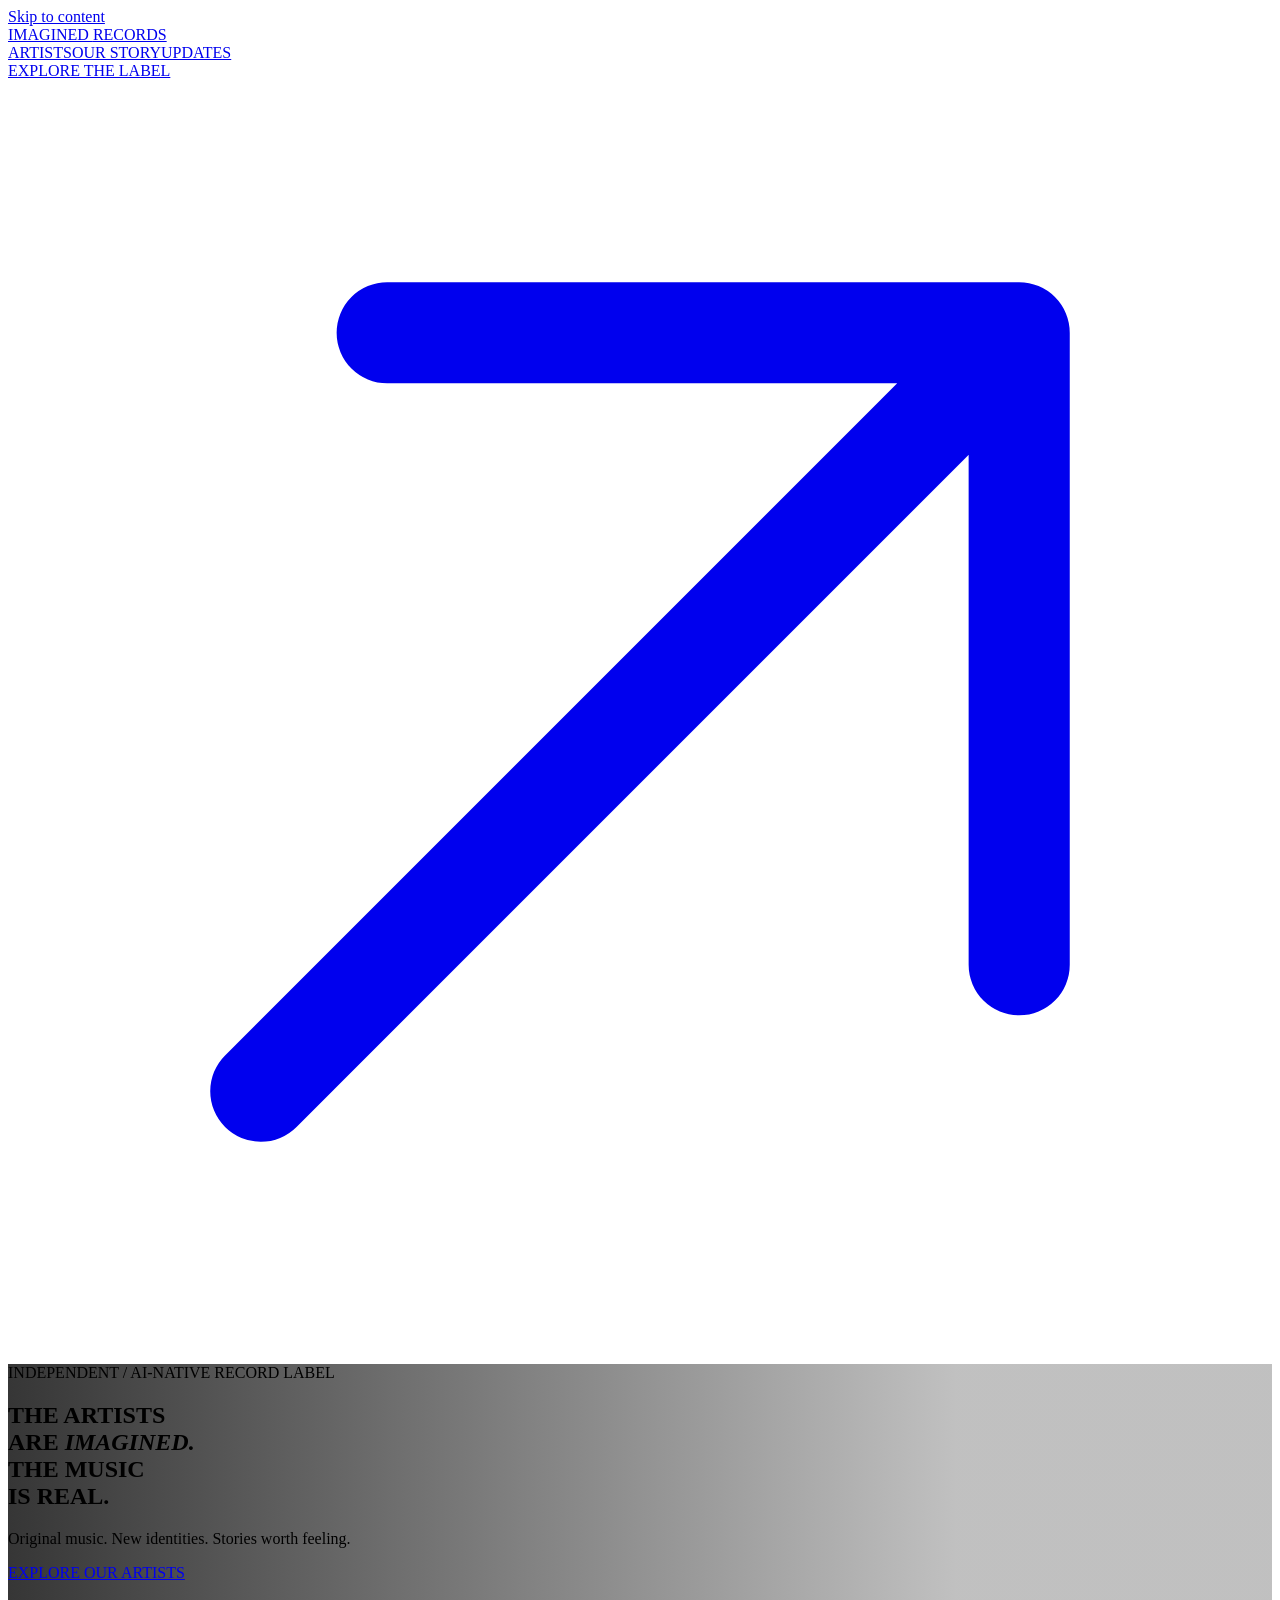
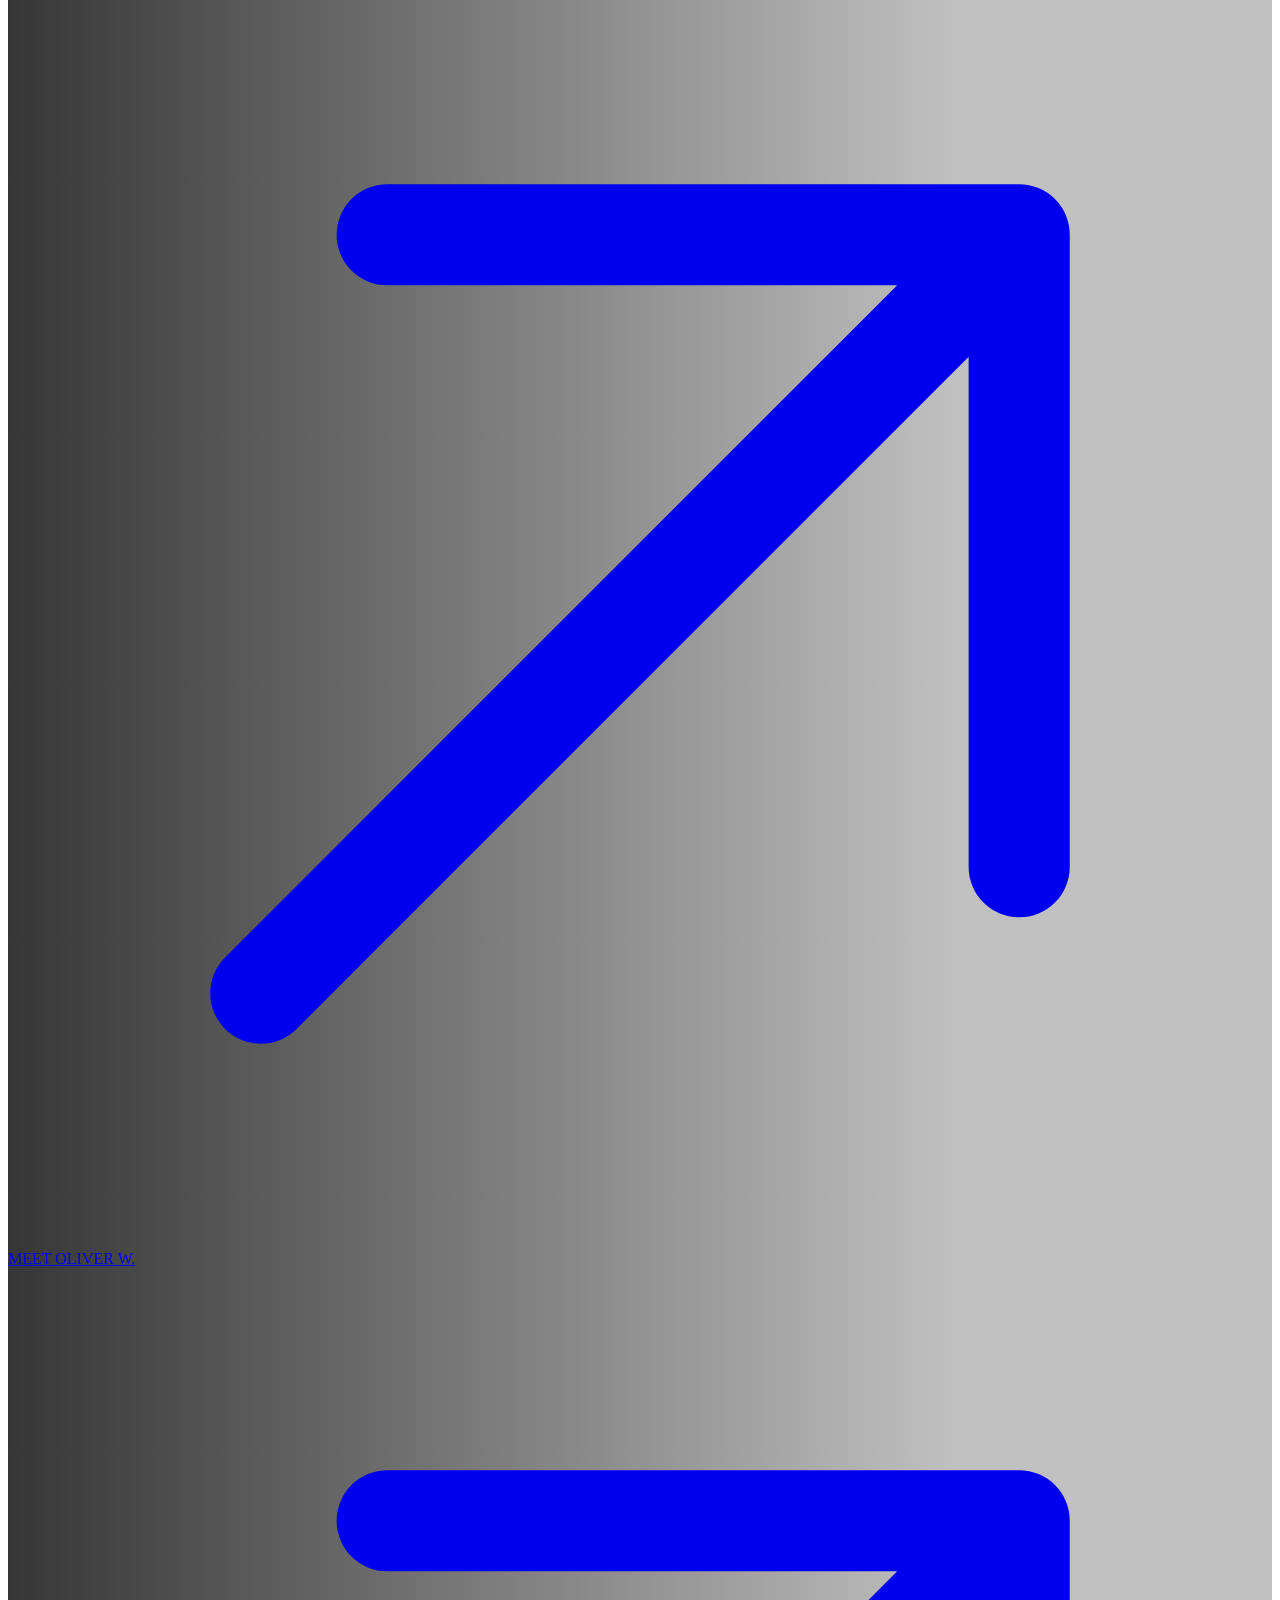
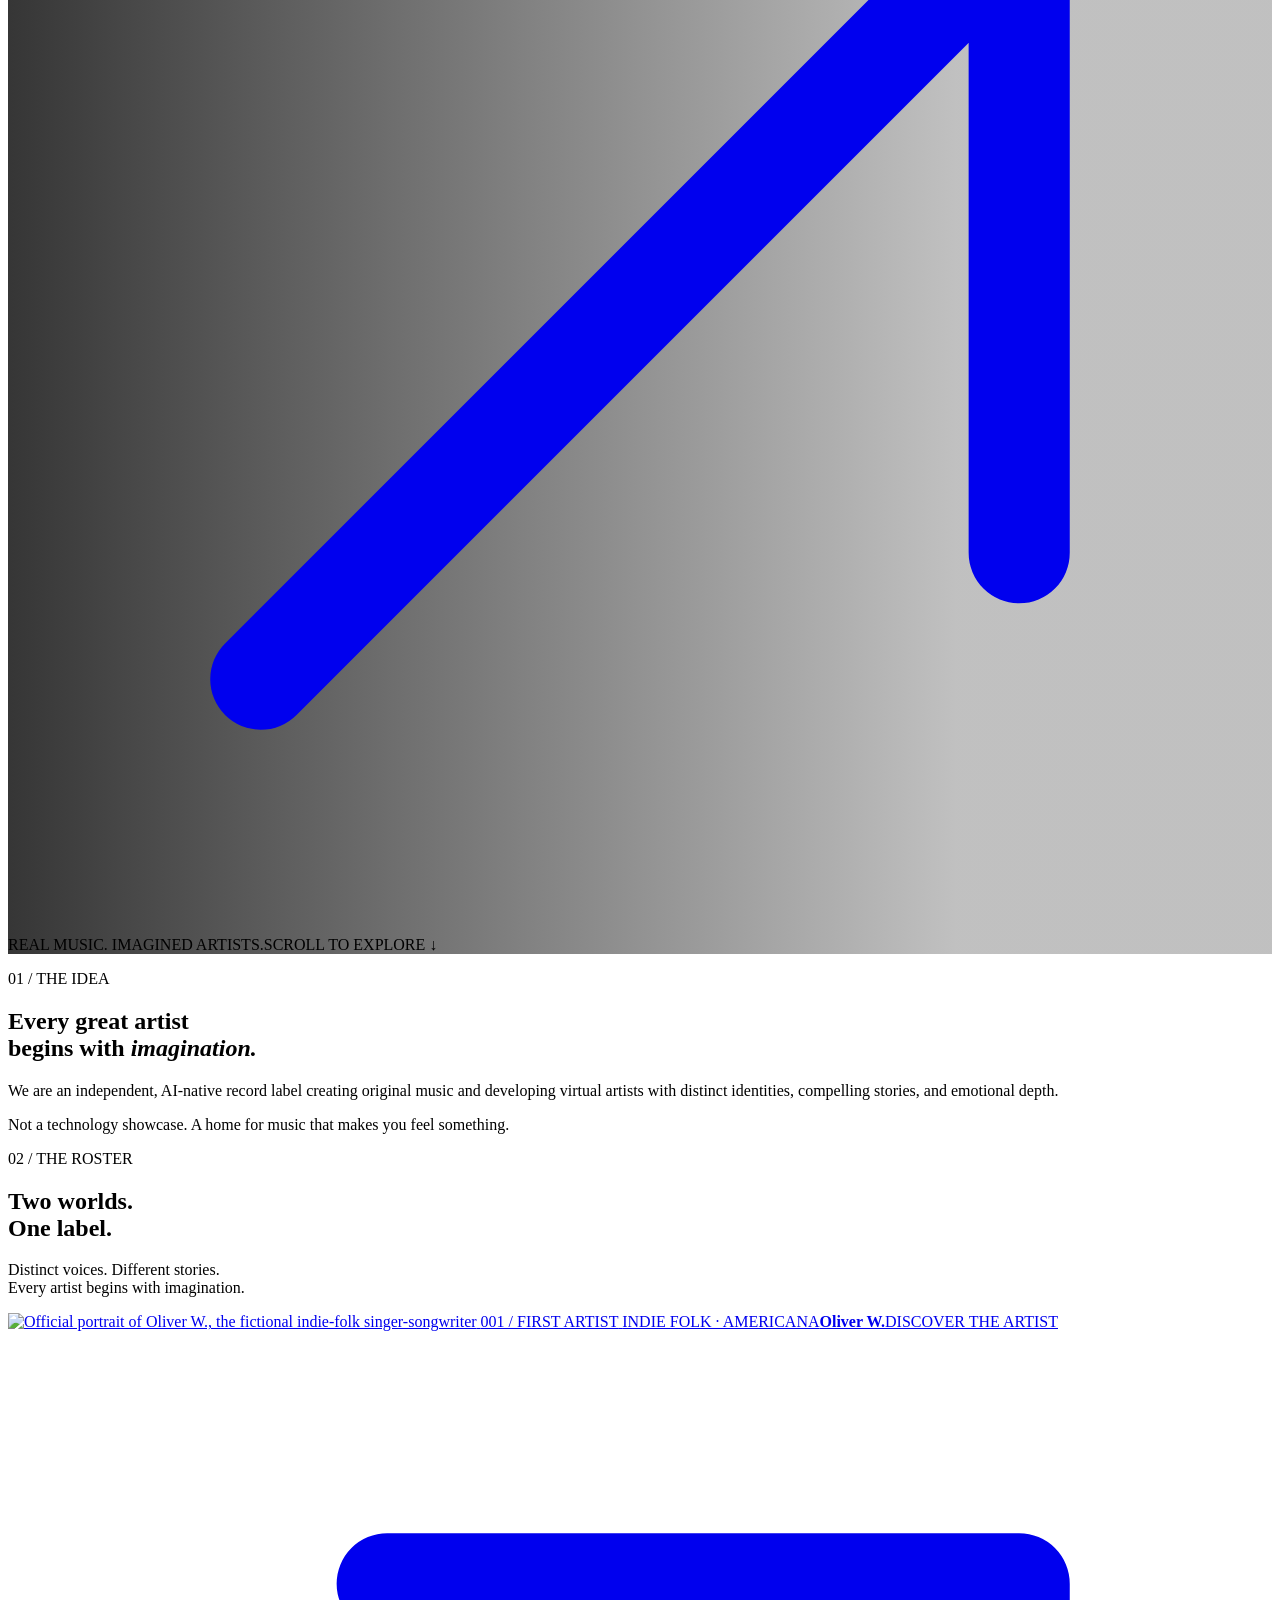
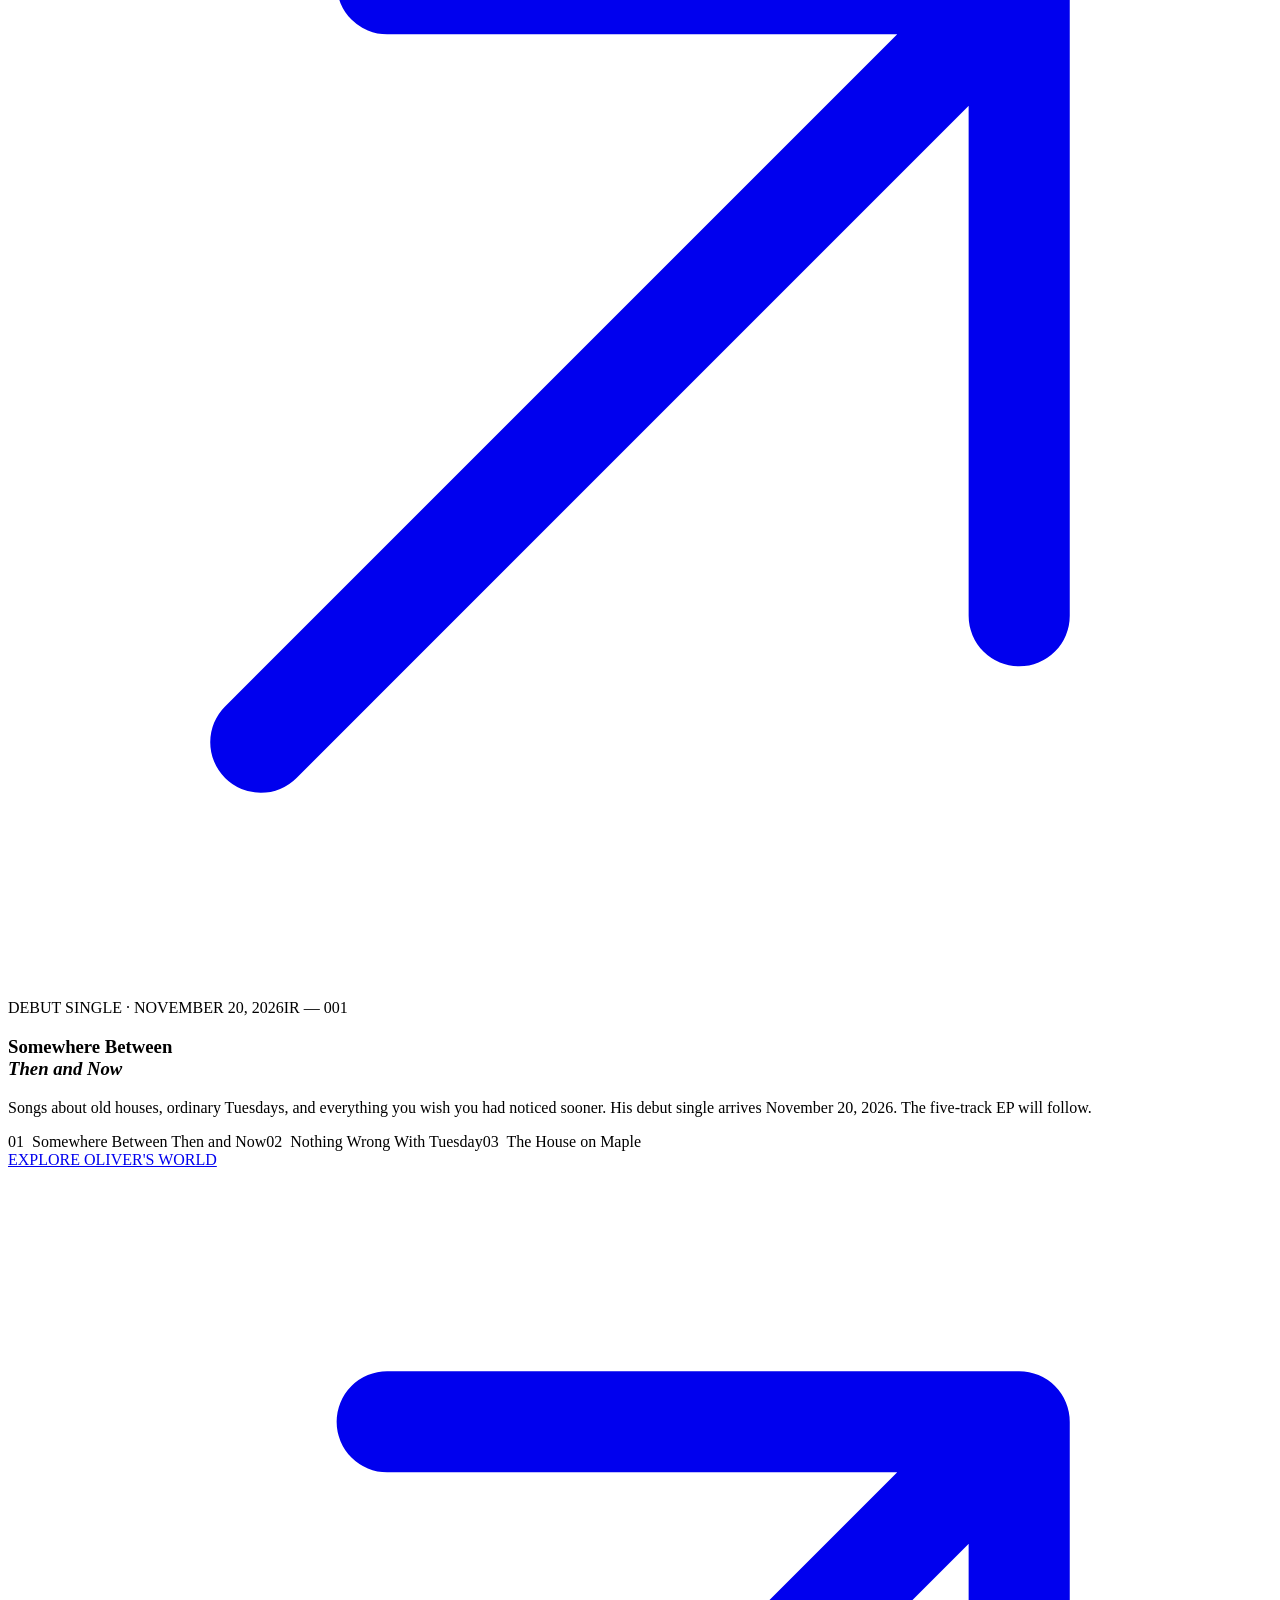
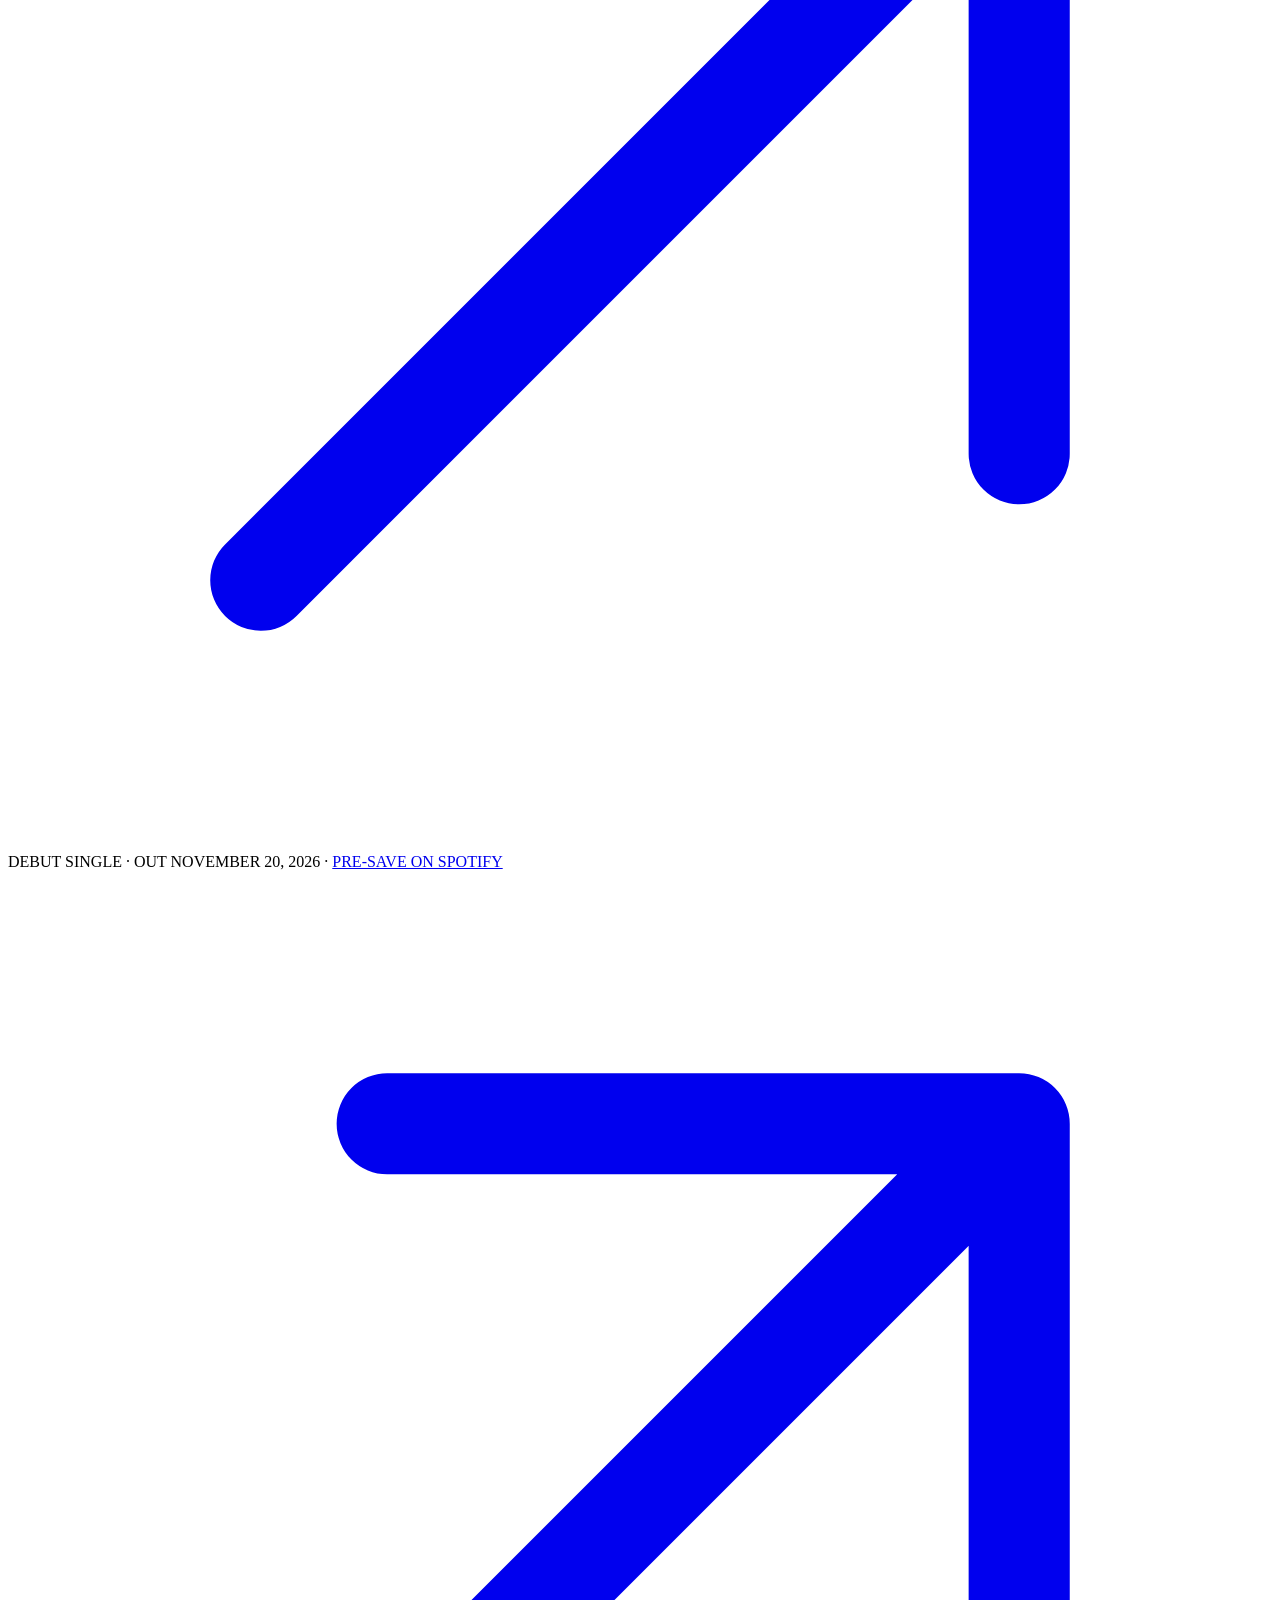
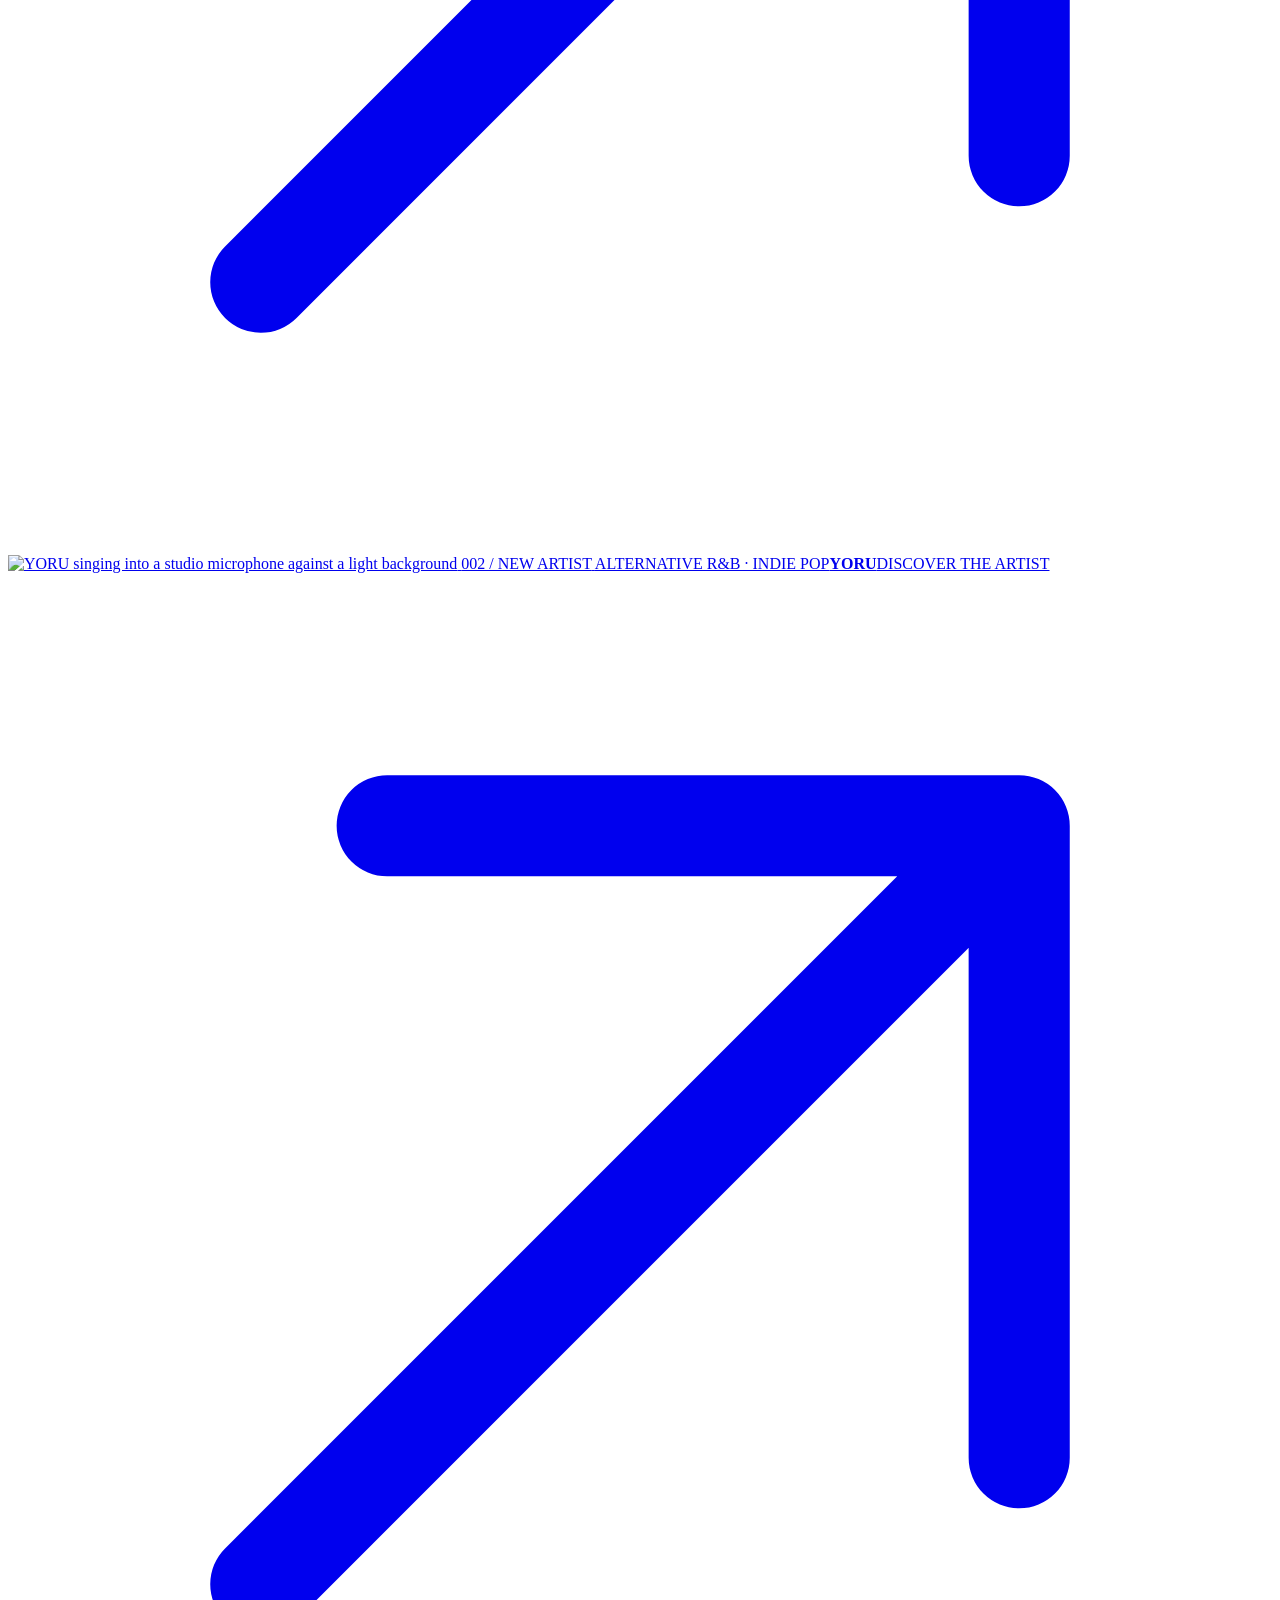
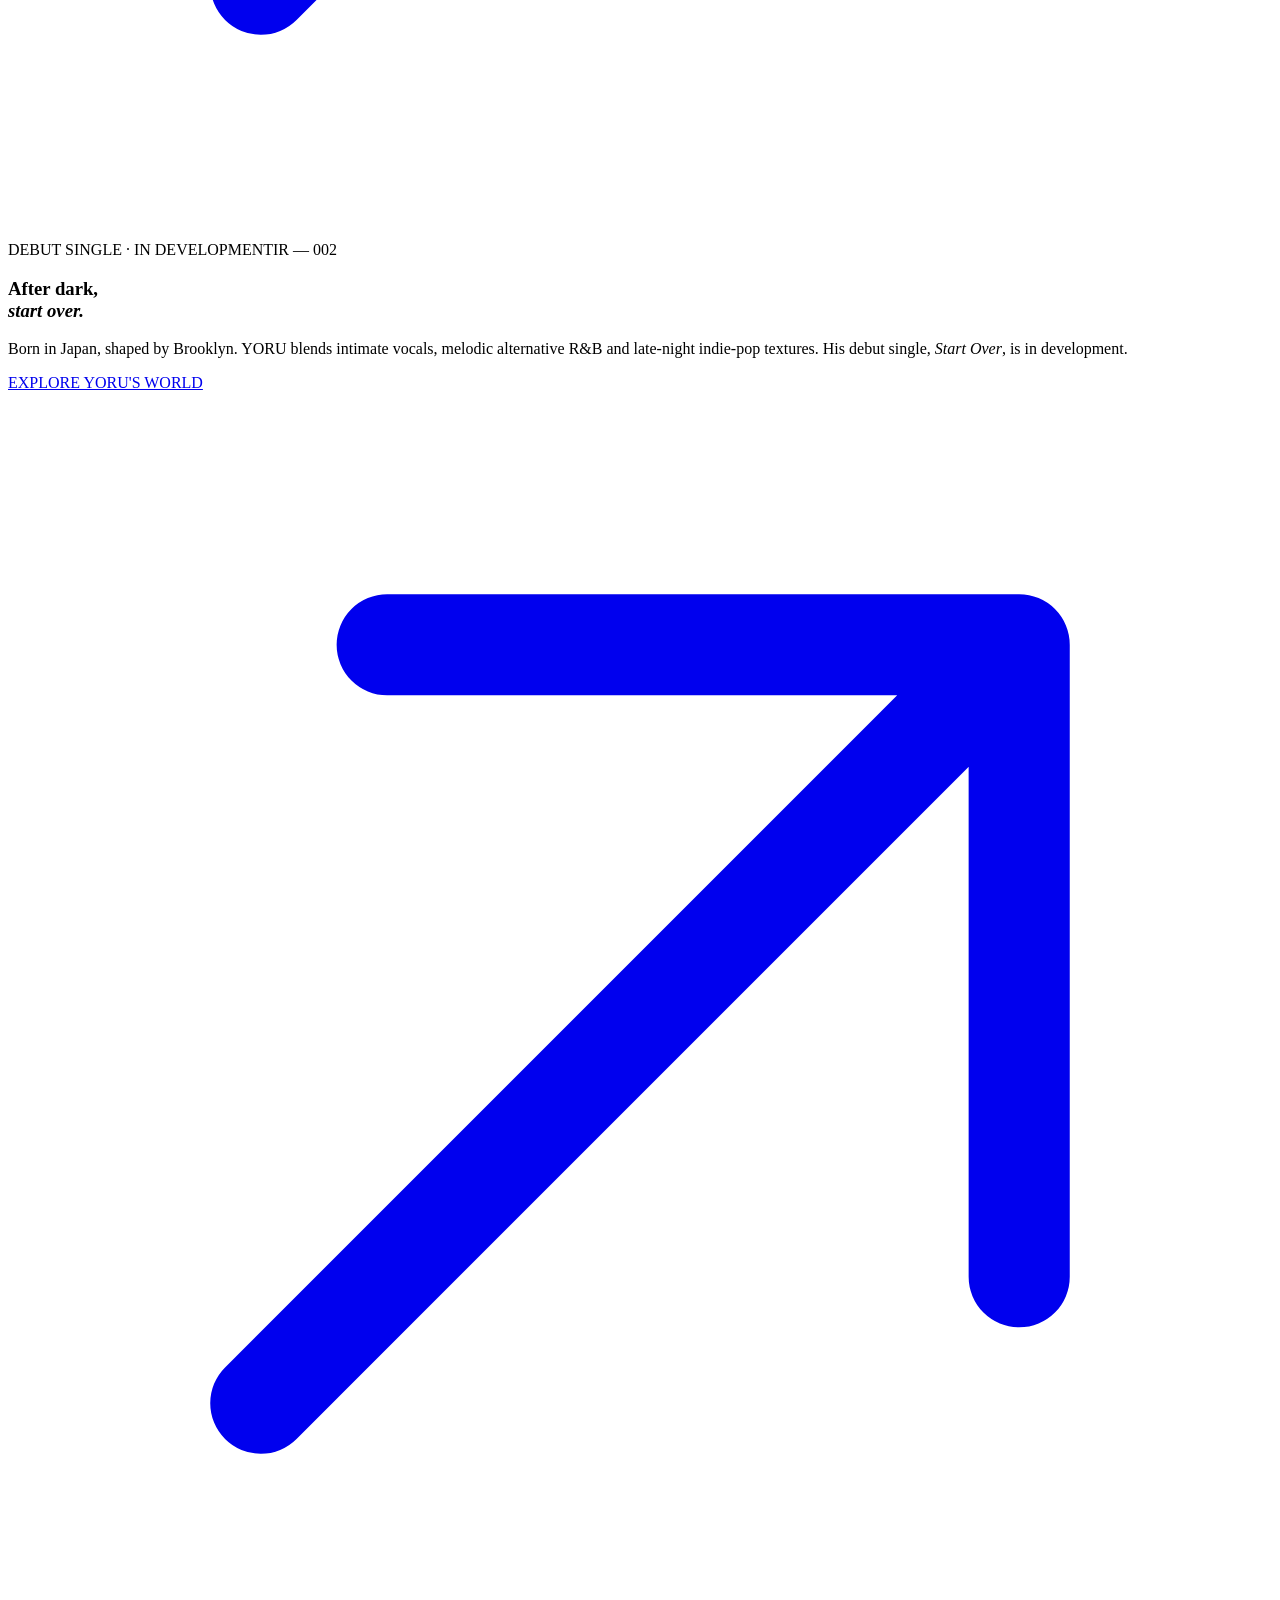
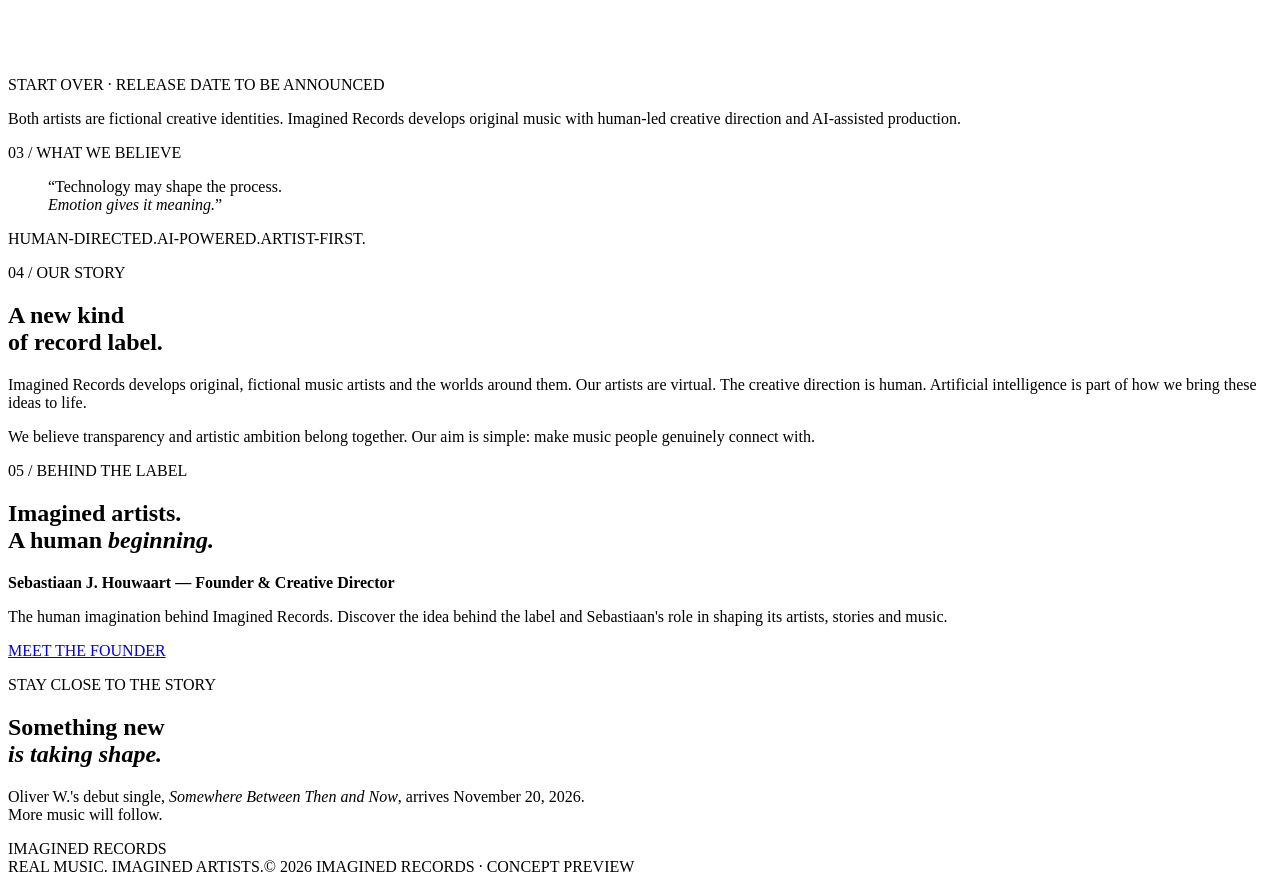
==== public/index.html @ 248baafd "Use approved YORU microphone portrait across homepage and artist page" ====
<!doctype html><html lang="en"><head><meta charset="utf-8"><meta name="viewport" content="width=device-width,initial-scale=1"><meta name="theme-color" content="#151515"><meta name="description" content="An independent AI-native record label creating original music and fictional artists."><title>Imagined Records — Real Music. Imagined Artists.</title><meta property="og:type" content="website"><meta property="og:site_name" content="Imagined Records"><meta property="og:title" content="Imagined Records — Real Music. Imagined Artists."><meta property="og:description" content="Original music. New identities. Stories worth feeling."><meta property="og:image" content="https://imagined-records-website.pages.dev/assets/hero.jpg"><meta name="twitter:card" content="summary_large_image"><meta name="robots" content="noindex,nofollow"><link rel="icon" type="image/svg+xml" href="/assets/favicon.svg"><link rel="preload" as="image" href="/assets/hero.jpg"><link rel="stylesheet" href="/assets/home.css"></head><body><a class="skip-link" href="#main-content">Skip to content</a><main id="main-content" class="site">
  <header class="nav"><a class="logo" href="#top" aria-label="Imagined Records — back to top">IMAGINED <span>RECORDS</span></a><nav aria-label="Primary navigation"><a href="#artists">ARTISTS</a><a href="#about">OUR STORY</a><a href="#updates">UPDATES</a></nav><a class="navLink" href="#artists">EXPLORE THE LABEL <span><svg class="arrowIcon" viewBox="0 0 20 20" aria-hidden="true" focusable="false"><path d="M4 16 16 4M6 4h10v10" fill="none" stroke="currentColor" stroke-width="1.6" stroke-linecap="round" stroke-linejoin="round"/></svg></span></a></header>
  <section class="hero" id="top" style="background-image:linear-gradient(90deg,rgba(13,13,13,.83) 0%,rgba(13,13,13,.26) 75%),url(/assets/hero.jpg)">
   <div class="heroInner"><p class="eyebrow">INDEPENDENT / AI-NATIVE RECORD LABEL</p><h1>THE ARTISTS<br>ARE <em>IMAGINED.</em><br>THE MUSIC<br>IS REAL.</h1><p class="heroDesc">Original music. New identities. Stories worth feeling.</p><div class="heroActions"><a class="outlineButton" href="#artists">EXPLORE OUR ARTISTS <span aria-hidden="true"><svg class="arrowIcon" viewBox="0 0 20 20" aria-hidden="true" focusable="false"><path d="M4 16 16 4M6 4h10v10" fill="none" stroke="currentColor" stroke-width="1.6" stroke-linecap="round" stroke-linejoin="round"/></svg></span></a><a class="heroArtistLink" href="/oliver-w">MEET OLIVER W. <span aria-hidden="true"><svg class="arrowIcon" viewBox="0 0 20 20" aria-hidden="true" focusable="false"><path d="M4 16 16 4M6 4h10v10" fill="none" stroke="currentColor" stroke-width="1.6" stroke-linecap="round" stroke-linejoin="round"/></svg></span></a></div></div>
   <div class="heroFoot"><span>REAL MUSIC. IMAGINED ARTISTS.</span><span>SCROLL TO EXPLORE ↓</span></div>
  </section>
  <section id="about" class="intro" data-scroll-reveal><p class="eyebrow">01 / THE IDEA</p><div><h2>Every great artist<br>begins with <em>imagination.</em></h2><p>We are an independent, AI-native record label creating original music and developing virtual artists with distinct identities, compelling stories, and emotional depth.</p><p>Not a technology showcase. A home for music that makes you feel something.</p></div></section>
  <section class="artists" id="artists" aria-labelledby="artists-heading">
 <div class="sectionTop"><div><p class="eyebrow">02 / THE ROSTER</p><h2 id="artists-heading">Two worlds<span class="period">.</span><br>One label.</h2></div><p>Distinct voices. Different stories.<br>Every artist begins with imagination.</p></div>
 <div class="artistGrid">
  <article class="artistCard artistCard--oliver">
   <a class="artistVisual artistVisual--link" href="/oliver-w" aria-label="Discover Oliver W. and his debut EP">
    <img loading="lazy" decoding="async" src="https://artistcreation.floot.app/_cdn/static/50fd3fc3-41df-4ad7-9b95-46e531975070-oliver-w-portrait-2026.png" alt="Official portrait of Oliver W., the fictional indie-folk singer-songwriter">
    <span class="artistVisualShade" aria-hidden="true"></span>
    <span class="imageTag">001 / FIRST ARTIST</span>
    <span class="artistVisualBottom"><span>INDIE FOLK · AMERICANA</span><strong>Oliver W.</strong><span class="artistVisualCue">DISCOVER THE ARTIST <svg class="arrowIcon" viewBox="0 0 20 20" aria-hidden="true" focusable="false"><path d="M4 16 16 4M6 4h10v10" fill="none" stroke="currentColor" stroke-width="1.6" stroke-linecap="round" stroke-linejoin="round"/></svg></span></span>
   </a>
   <div class="artistDetails"><div class="artistDetailsTop"><span class="artistState">DEBUT SINGLE · NOVEMBER 20, 2026</span><span class="artistNumber">IR — 001</span></div>
    <h3>Somewhere Between<br><em>Then and Now</em></h3>
    <p>Songs about old houses, ordinary Tuesdays, and everything you wish you had noticed sooner. His debut single arrives November 20, 2026. The five-track EP will follow.</p>
    <div class="artistTrackPreview" aria-label="Selected songs from Oliver W.'s upcoming debut EP"><span>01&nbsp; Somewhere Between Then and Now</span><span>02&nbsp; Nothing Wrong With Tuesday</span><span>03&nbsp; The House on Maple</span></div>
    <a class="artistFeatureLink" href="/oliver-w">EXPLORE OLIVER'S WORLD <svg class="arrowIcon" viewBox="0 0 20 20" aria-hidden="true" focusable="false"><path d="M4 16 16 4M6 4h10v10" fill="none" stroke="currentColor" stroke-width="1.6" stroke-linecap="round" stroke-linejoin="round"/></svg></a>
    <p class="artistReleaseNote">DEBUT SINGLE · OUT NOVEMBER 20, 2026 · <a href="https://distrokid.com/hyperfollow/oliverw/somewhere-between-then-and-now" target="_blank" rel="noopener noreferrer">PRE-SAVE ON SPOTIFY <svg class="arrowIcon" viewBox="0 0 20 20" aria-hidden="true" focusable="false"><path d="M4 16 16 4M6 4h10v10" fill="none" stroke="currentColor" stroke-width="1.6" stroke-linecap="round" stroke-linejoin="round"/></svg></a></p>
   </div>
  </article>
  <article class="artistCard artistCard--yoru">
   <a class="artistVisual artistVisual--link artistVisual--yoru" href="/yoru/" aria-label="Discover YORU, Imagined Records' second artist">
    <img class="yoruRosterPhoto" src="https://artistcreation.floot.app/_cdn/static/6c680e80-9537-45ea-847d-665195e50841-yoru-microphone-official-2026.png" alt="YORU singing into a studio microphone against a light background" loading="lazy" decoding="async">
    <span class="artistVisualShade" aria-hidden="true"></span>
    <span class="imageTag">002 / NEW ARTIST</span>
    <span class="artistVisualBottom"><span>ALTERNATIVE R&amp;B · INDIE POP</span><strong>YORU</strong><span class="artistVisualCue">DISCOVER THE ARTIST <svg class="arrowIcon" viewBox="0 0 20 20" aria-hidden="true" focusable="false"><path d="M4 16 16 4M6 4h10v10" fill="none" stroke="currentColor" stroke-width="1.6" stroke-linecap="round" stroke-linejoin="round"/></svg></span></span>
   </a>
   <div class="artistDetails"><div class="artistDetailsTop"><span class="artistState artistState--pending">DEBUT SINGLE · IN DEVELOPMENT</span><span class="artistNumber">IR — 002</span></div>
    <h3>After dark,<br><em>start over.</em></h3>
    <p>Born in Japan, shaped by Brooklyn. YORU blends intimate vocals, melodic alternative R&amp;B and late-night indie-pop textures. His debut single, <em>Start Over</em>, is in development.</p>
    <a class="artistFeatureLink" href="/yoru/">EXPLORE YORU'S WORLD <svg class="arrowIcon" viewBox="0 0 20 20" aria-hidden="true" focusable="false"><path d="M4 16 16 4M6 4h10v10" fill="none" stroke="currentColor" stroke-width="1.6" stroke-linecap="round" stroke-linejoin="round"/></svg></a>
    <p class="artistReleaseNote">START OVER · RELEASE DATE TO BE ANNOUNCED</p>
   </div>
  </article>
 </div>
 <p class="artistDisclosure">Both artists are fictional creative identities. Imagined Records develops original music with human-led creative direction and AI-assisted production.</p>
 </section>
 <section class="statement" data-scroll-reveal><p class="eyebrow">03 / WHAT WE BELIEVE</p><blockquote>“Technology may shape the process.<br><em>Emotion gives it meaning.</em>”</blockquote><div class="principles"><span>HUMAN-DIRECTED.</span><span>AI-POWERED.</span><span>ARTIST-FIRST.</span></div></section>
  <section class="story" data-scroll-reveal><p class="eyebrow">04 / OUR STORY</p><div><h2>A new kind<br>of record label<span class="period">.</span></h2><p>Imagined Records develops original, fictional music artists and the worlds around them. Our artists are virtual. The creative direction is human. Artificial intelligence is part of how we bring these ideas to life.</p><p>We believe transparency and artistic ambition belong together. Our aim is simple: make music people genuinely connect with.</p></div></section>
  <section id="founder" class="intro" aria-labelledby="founder-heading"><p class="eyebrow">05 / BEHIND THE LABEL</p><div><h2 id="founder-heading">Imagined artists.<br>A human <em>beginning.</em></h2><p><strong>Sebastiaan J. Houwaart — Founder &amp; Creative Director</strong></p><p>The human imagination behind Imagined Records. Discover the idea behind the label and Sebastiaan's role in shaping its artists, stories and music.</p><a class="artistFeatureLink" href="/sebastiaan-j-houwaart/">MEET THE FOUNDER</a></div></section>
  <footer id="updates"><div class="footerTop"><div><p class="eyebrow">STAY CLOSE TO THE STORY</p><h2>Something new<br><em>is taking shape.</em></h2></div><p>Oliver W.'s debut single, <em>Somewhere Between Then and Now</em>, arrives November 20, 2026.<br>More music will follow.</p></div><div class="footerBottom"><div class="footerLogo">IMAGINED <span>RECORDS</span></div><span>REAL MUSIC. IMAGINED ARTISTS.</span><span>© 2026 IMAGINED RECORDS · CONCEPT PREVIEW</span></div></footer>
 </main></body></html>
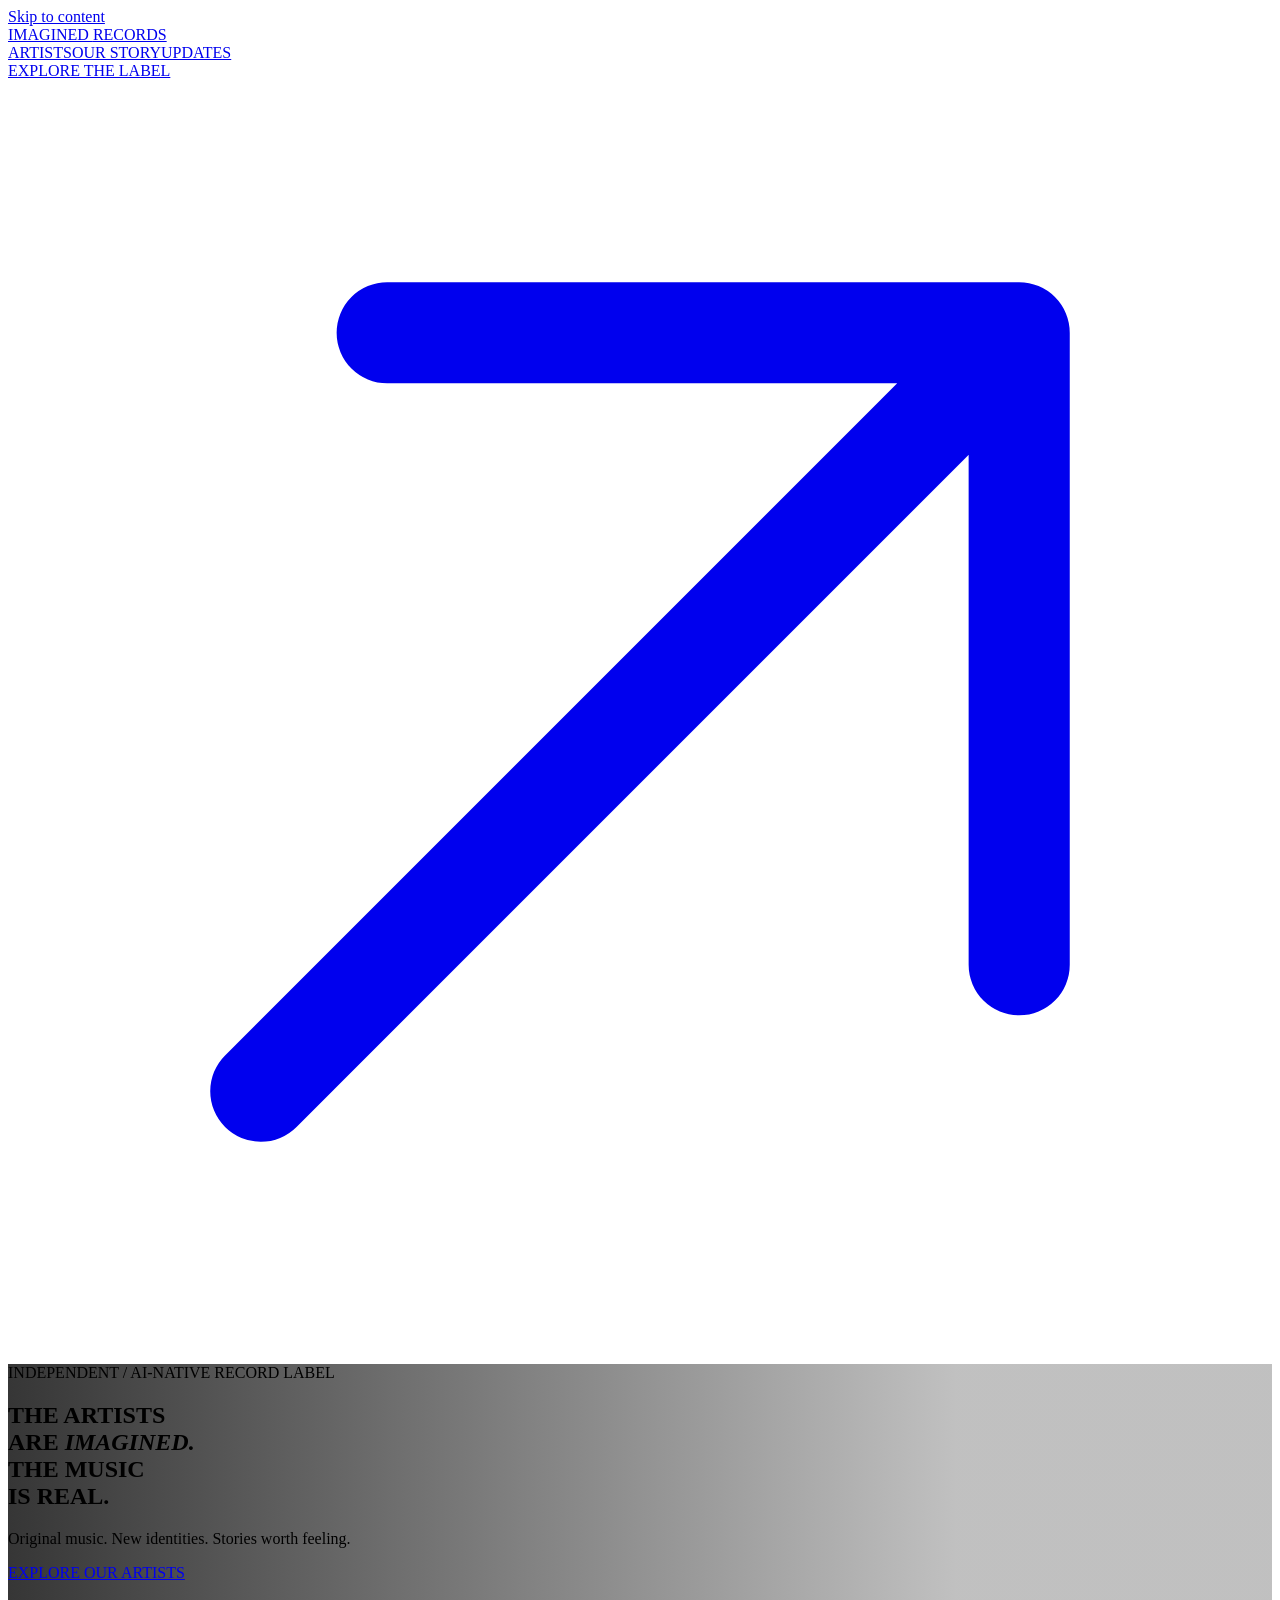
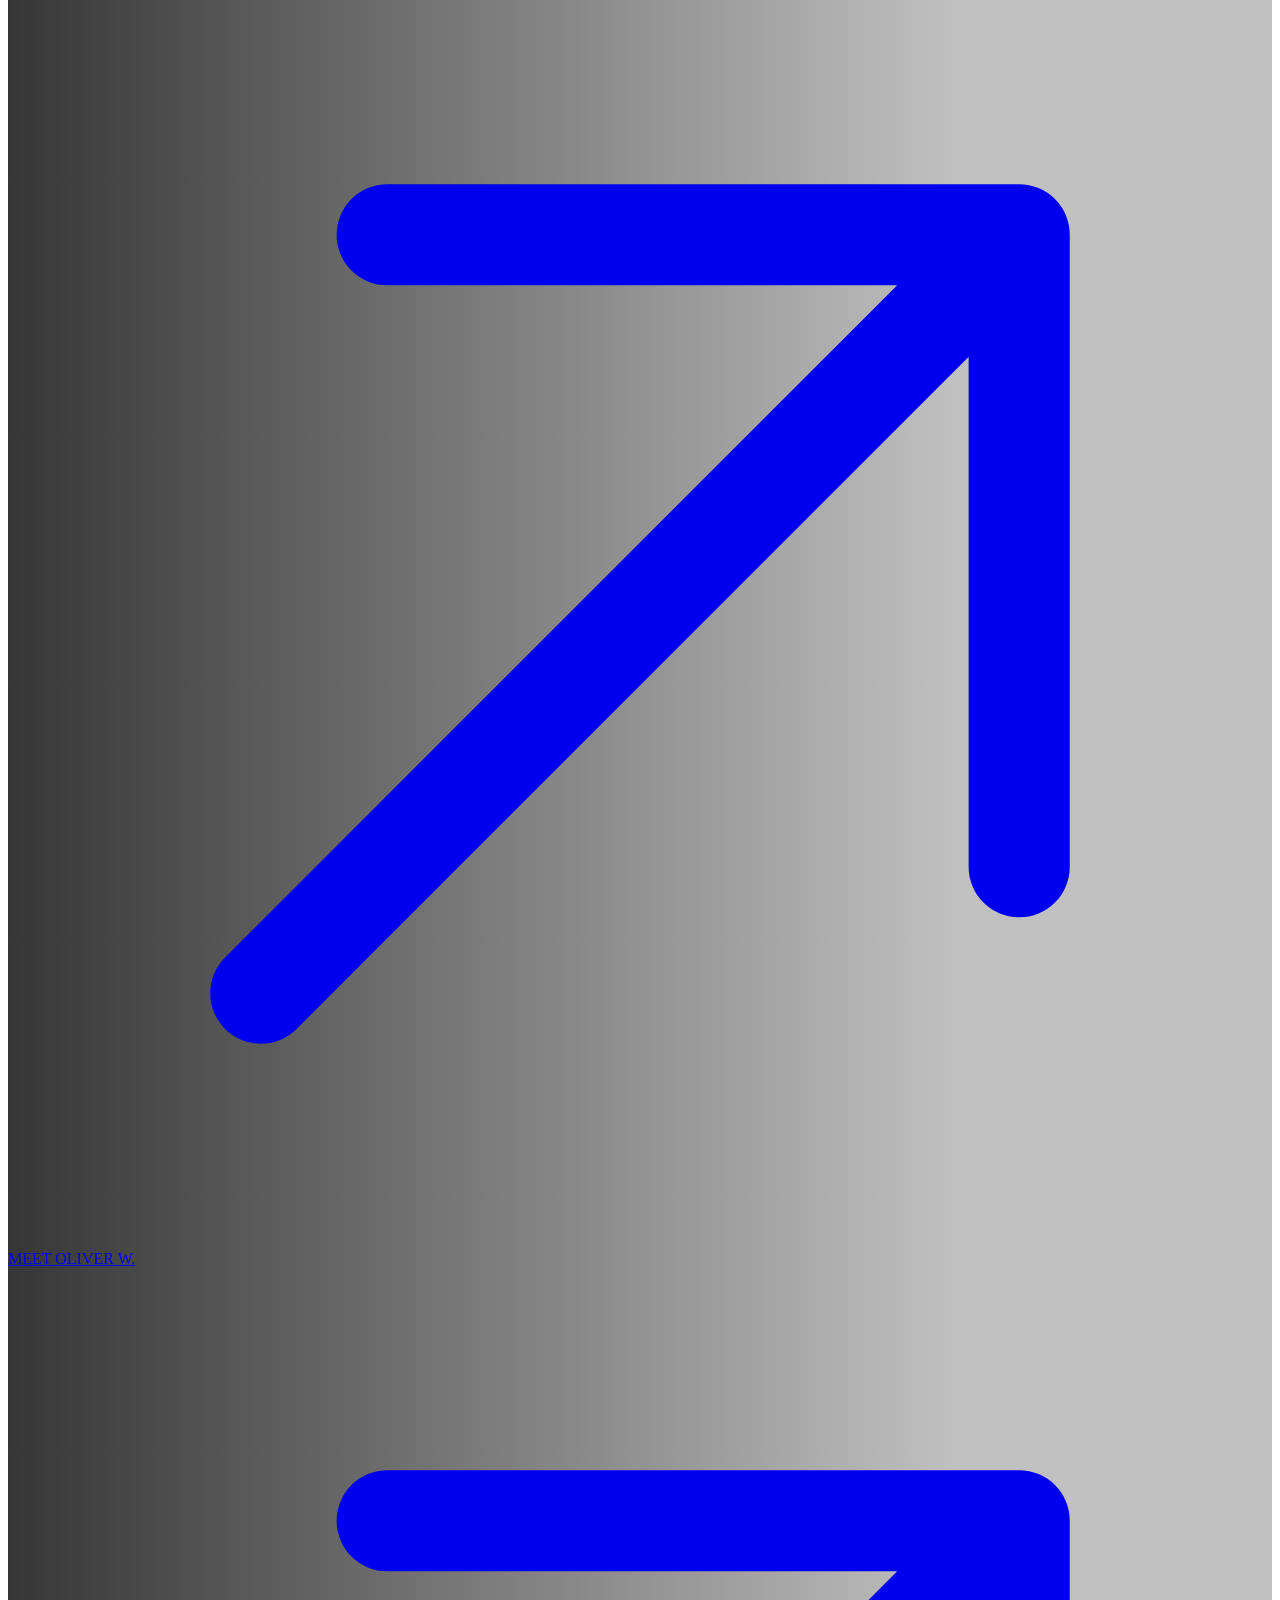
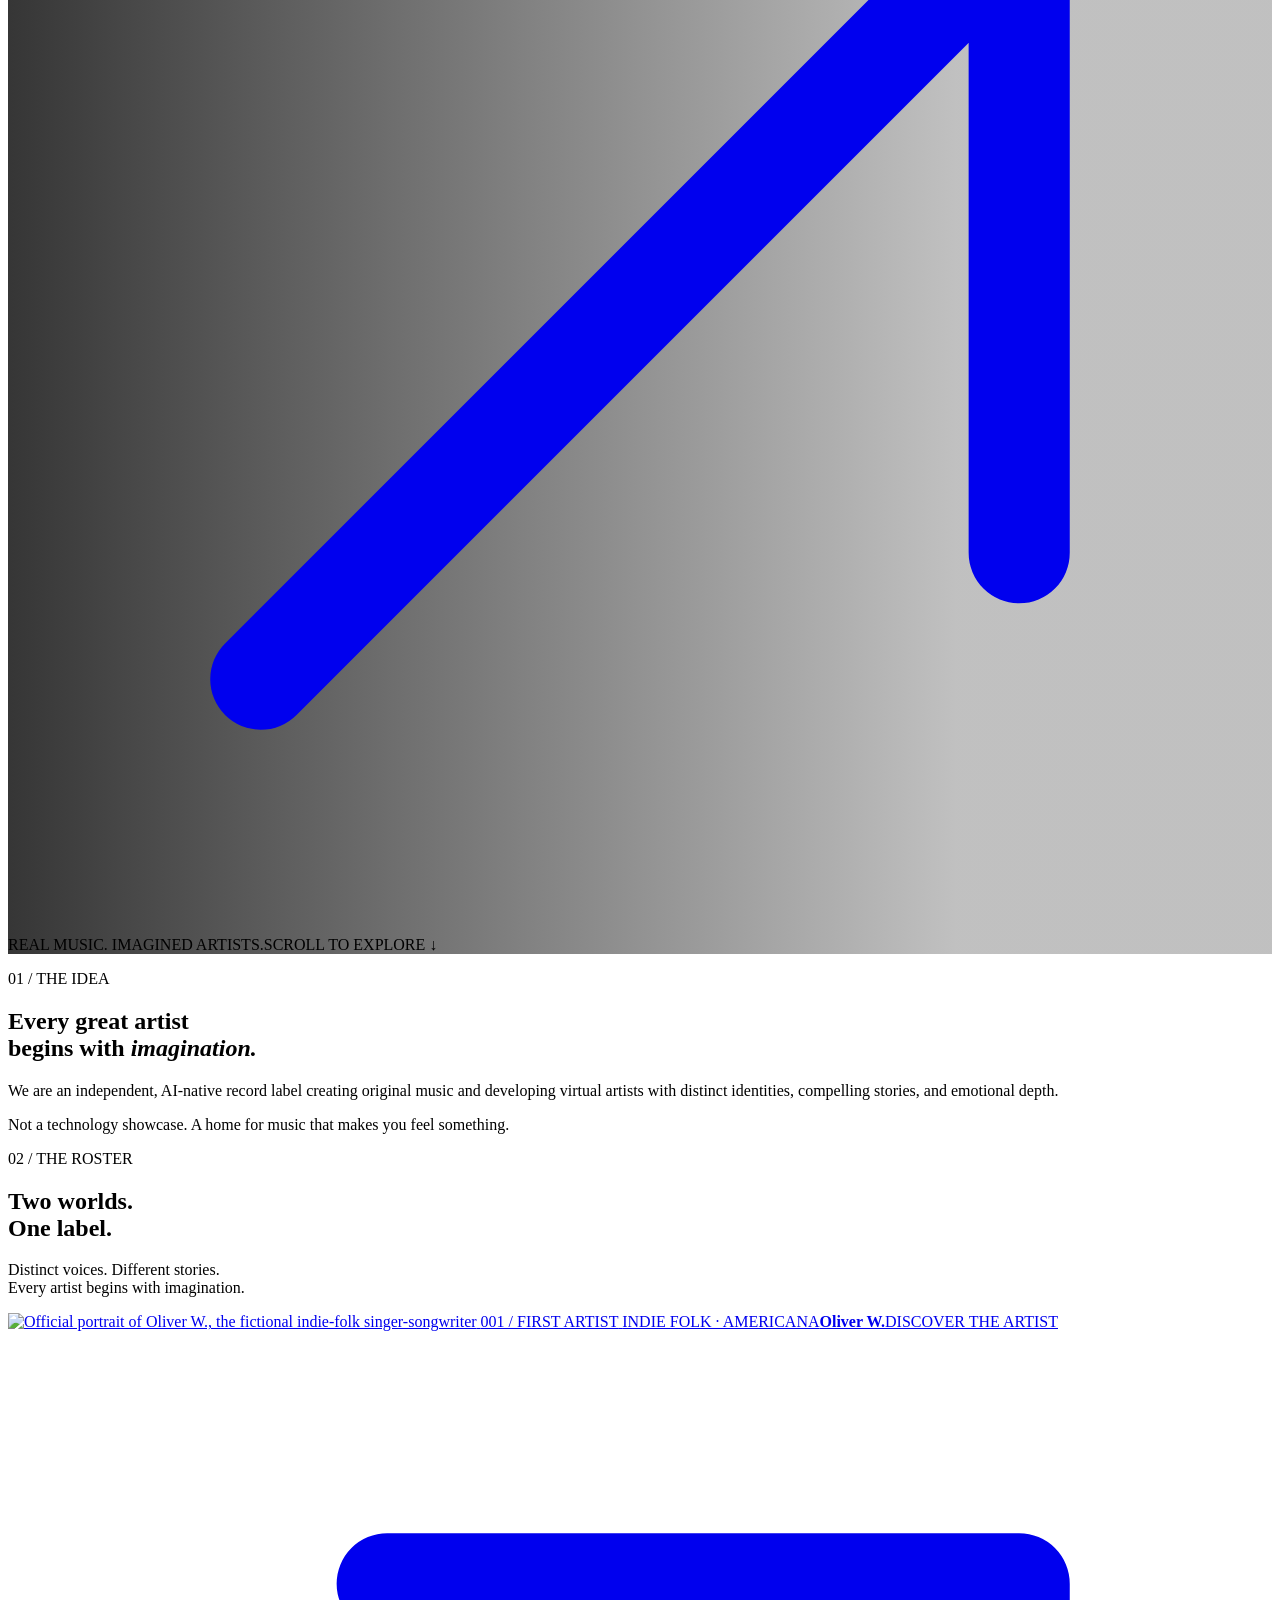
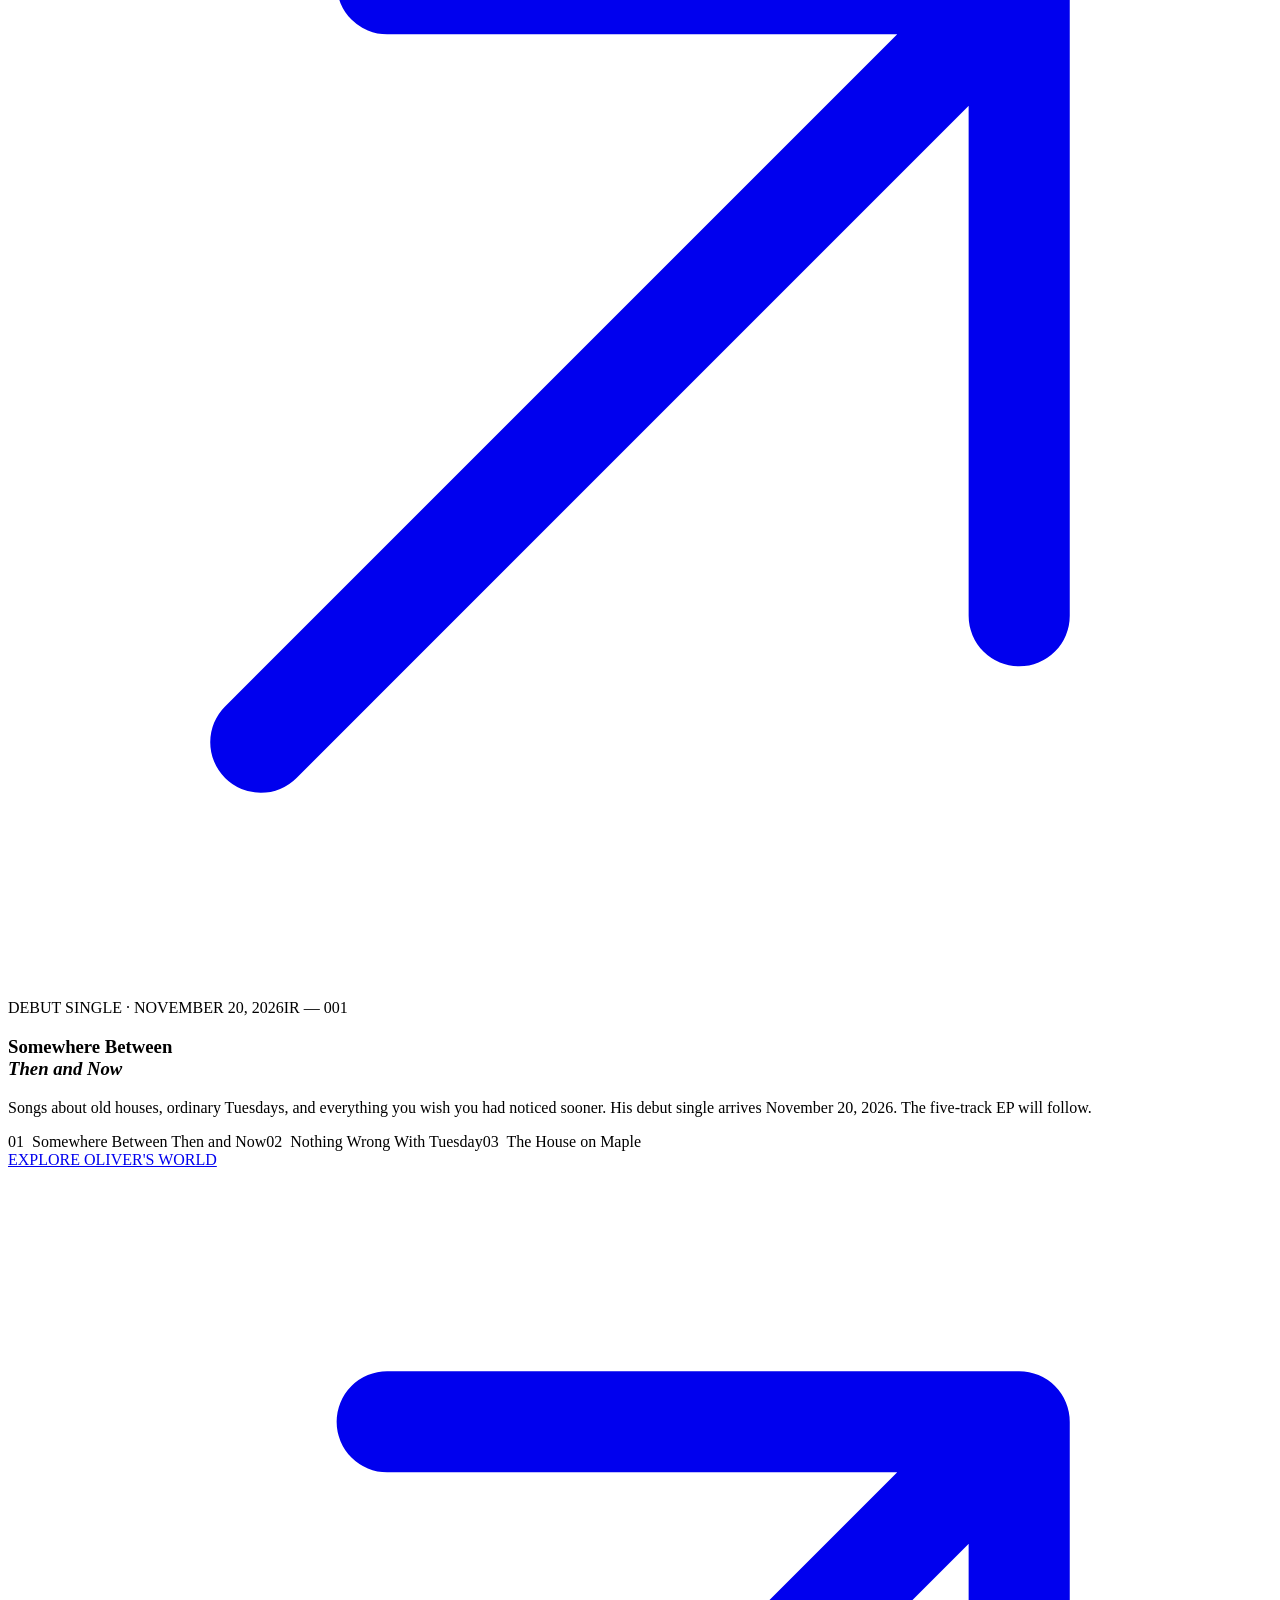
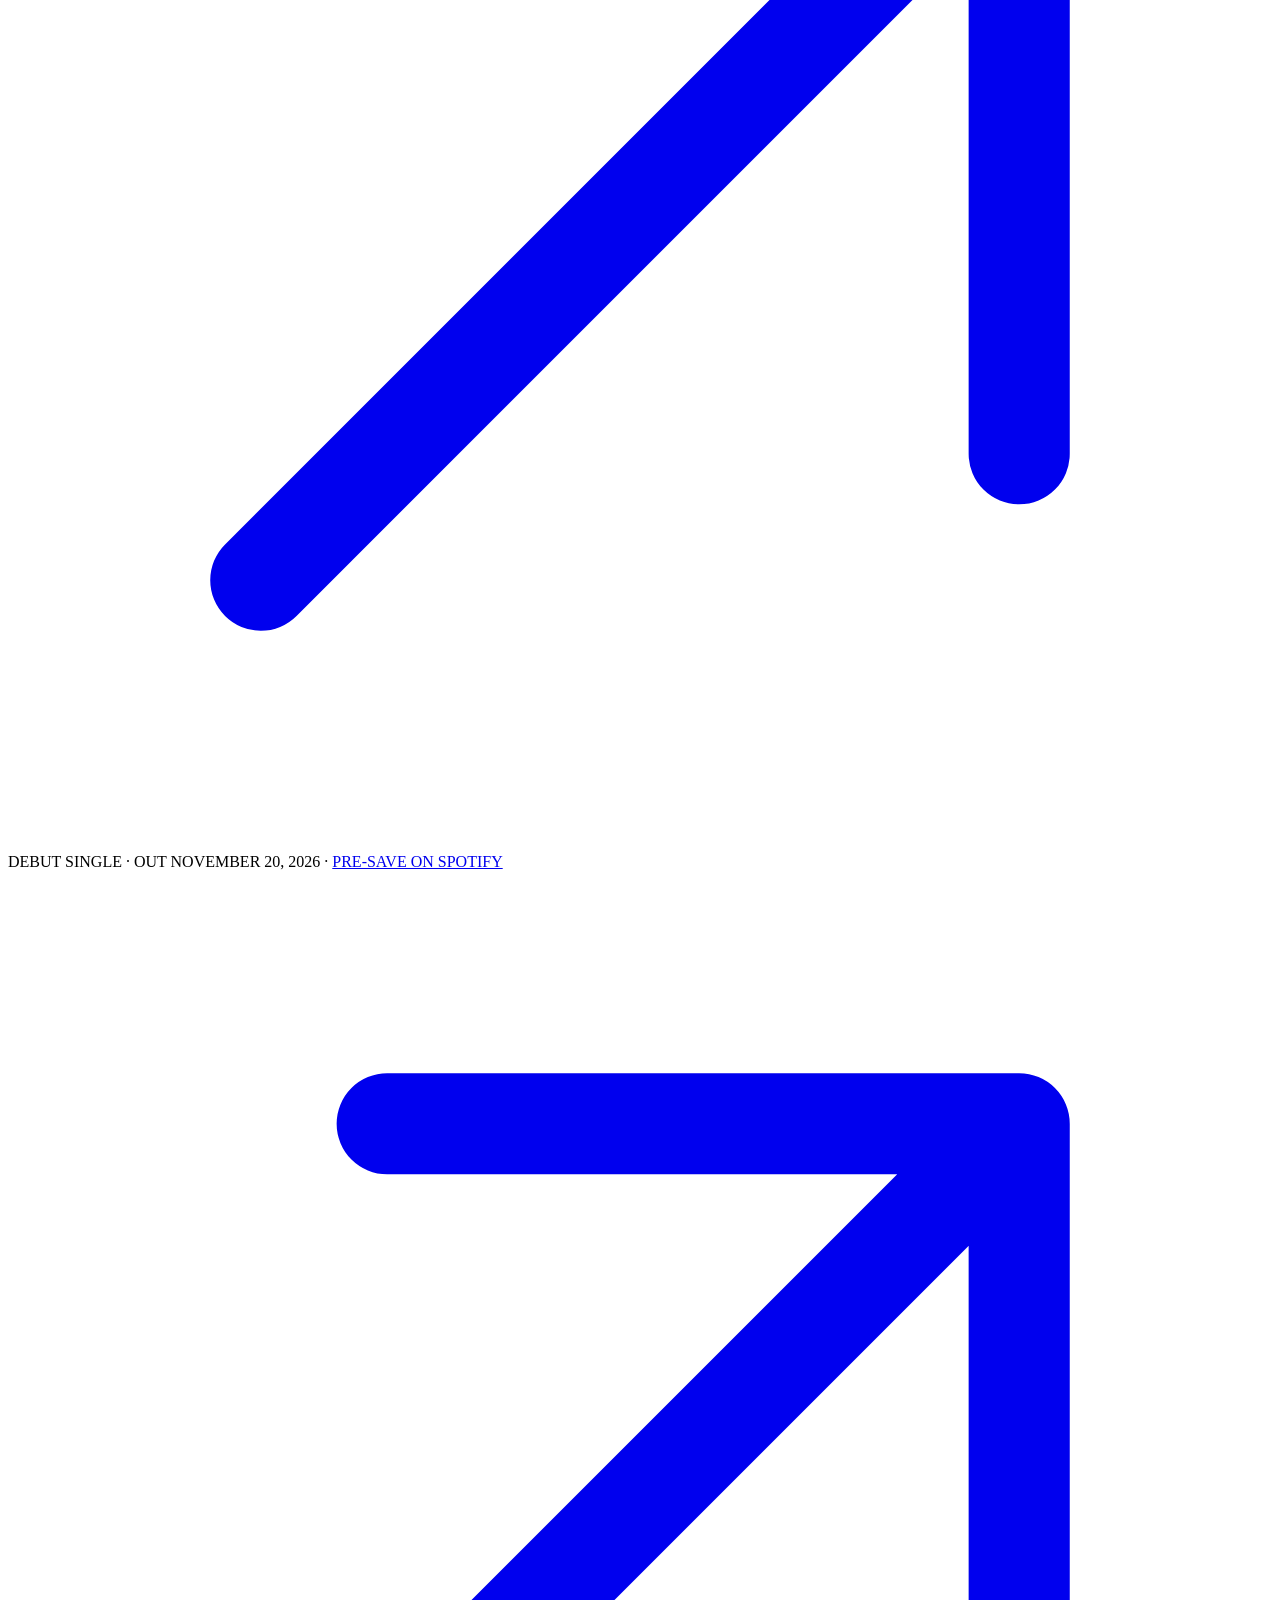
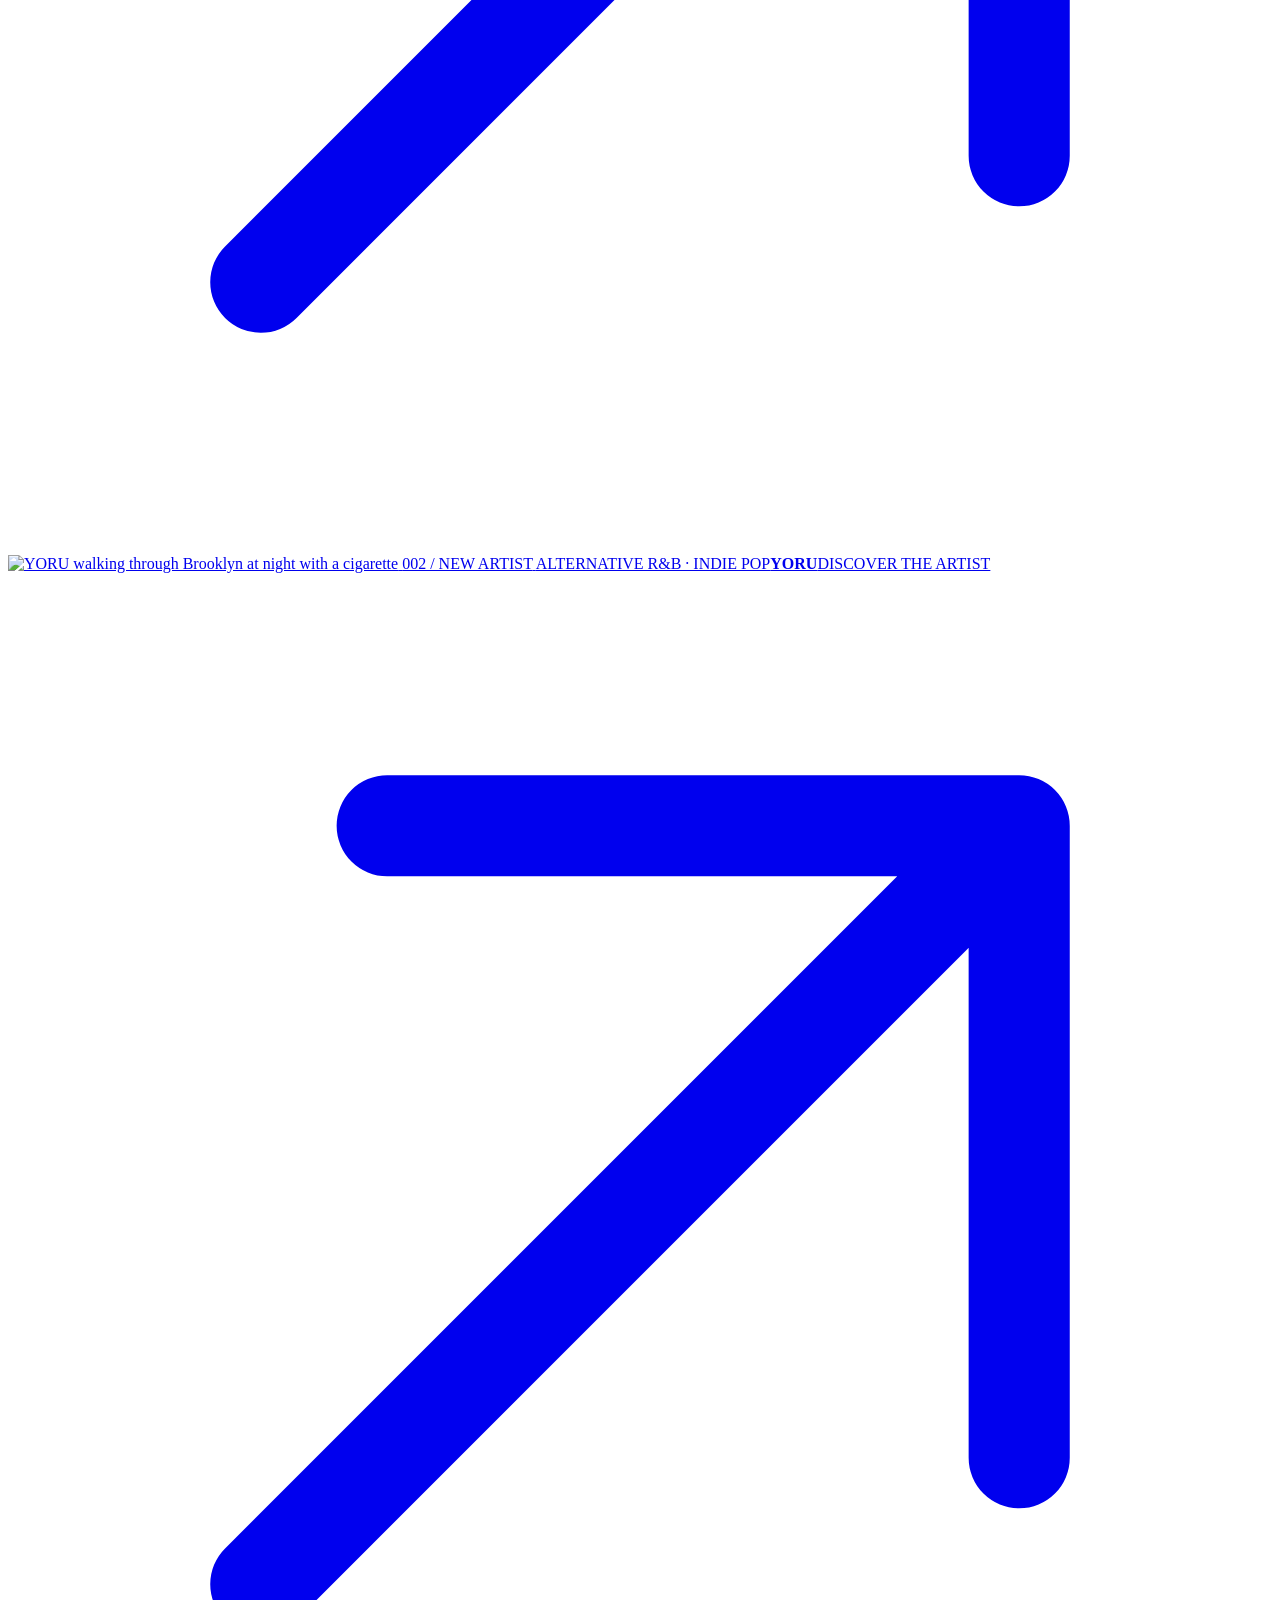
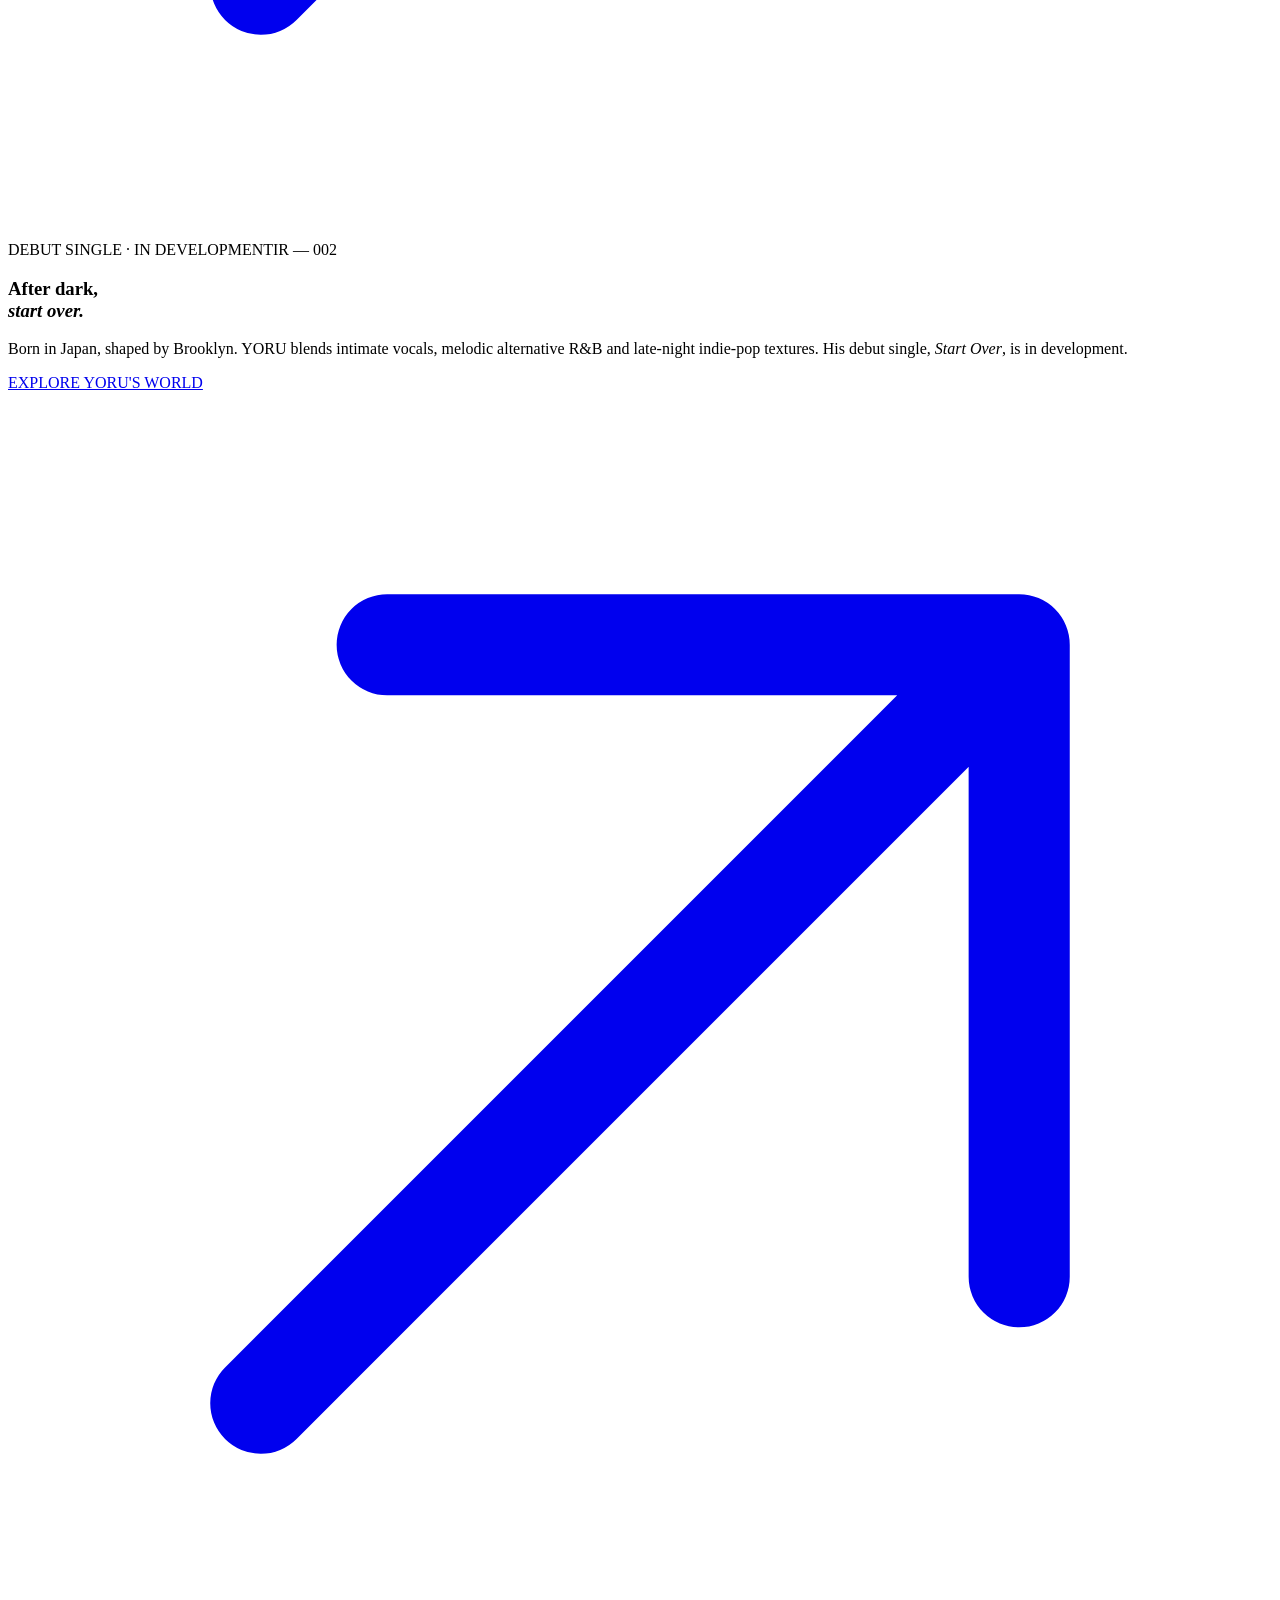
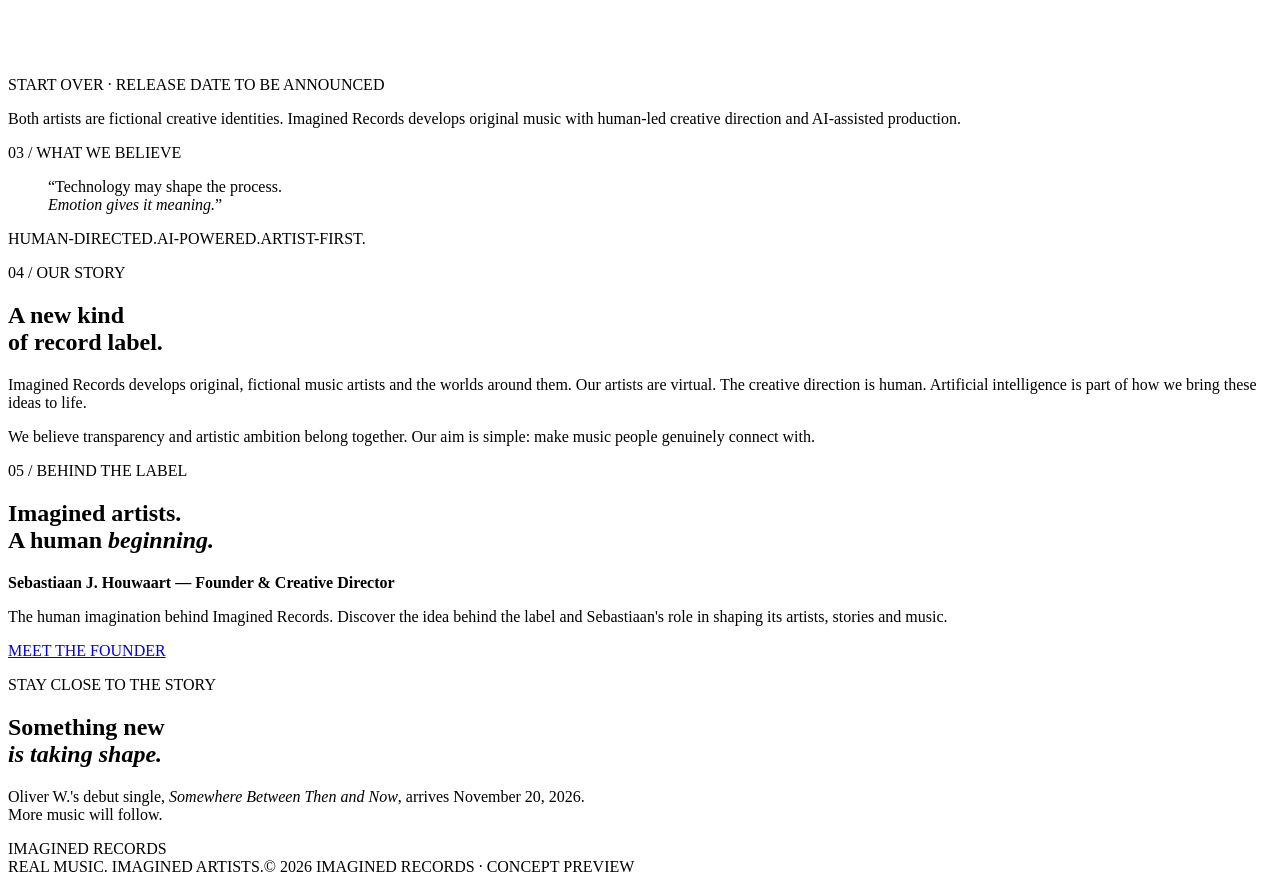
==== commit e441089d: "Use approved YORU walking street portrait on homepage and artist page" ====
--- a/public/index.html
+++ b/public/index.html
@@ -25,7 +25,7 @@
   </article>
   <article class="artistCard artistCard--yoru">
    <a class="artistVisual artistVisual--link artistVisual--yoru" href="/yoru/" aria-label="Discover YORU, Imagined Records' second artist">
-    <img class="yoruRosterPhoto" src="https://artistcreation.floot.app/_cdn/static/6c680e80-9537-45ea-847d-665195e50841-yoru-microphone-official-2026.png" alt="YORU singing into a studio microphone against a light background" loading="lazy" decoding="async">
+    <img class="yoruRosterPhoto" src="https://artistcreation.floot.app/_cdn/static/48cef149-1763-4958-a0f5-3bc69f7ca568-yoru-walking-cigarette-approved.jpeg" alt="YORU walking through Brooklyn at night with a cigarette" loading="lazy" decoding="async">
     <span class="artistVisualShade" aria-hidden="true"></span>
     <span class="imageTag">002 / NEW ARTIST</span>
     <span class="artistVisualBottom"><span>ALTERNATIVE R&amp;B · INDIE POP</span><strong>YORU</strong><span class="artistVisualCue">DISCOVER THE ARTIST <svg class="arrowIcon" viewBox="0 0 20 20" aria-hidden="true" focusable="false"><path d="M4 16 16 4M6 4h10v10" fill="none" stroke="currentColor" stroke-width="1.6" stroke-linecap="round" stroke-linejoin="round"/></svg></span></span>
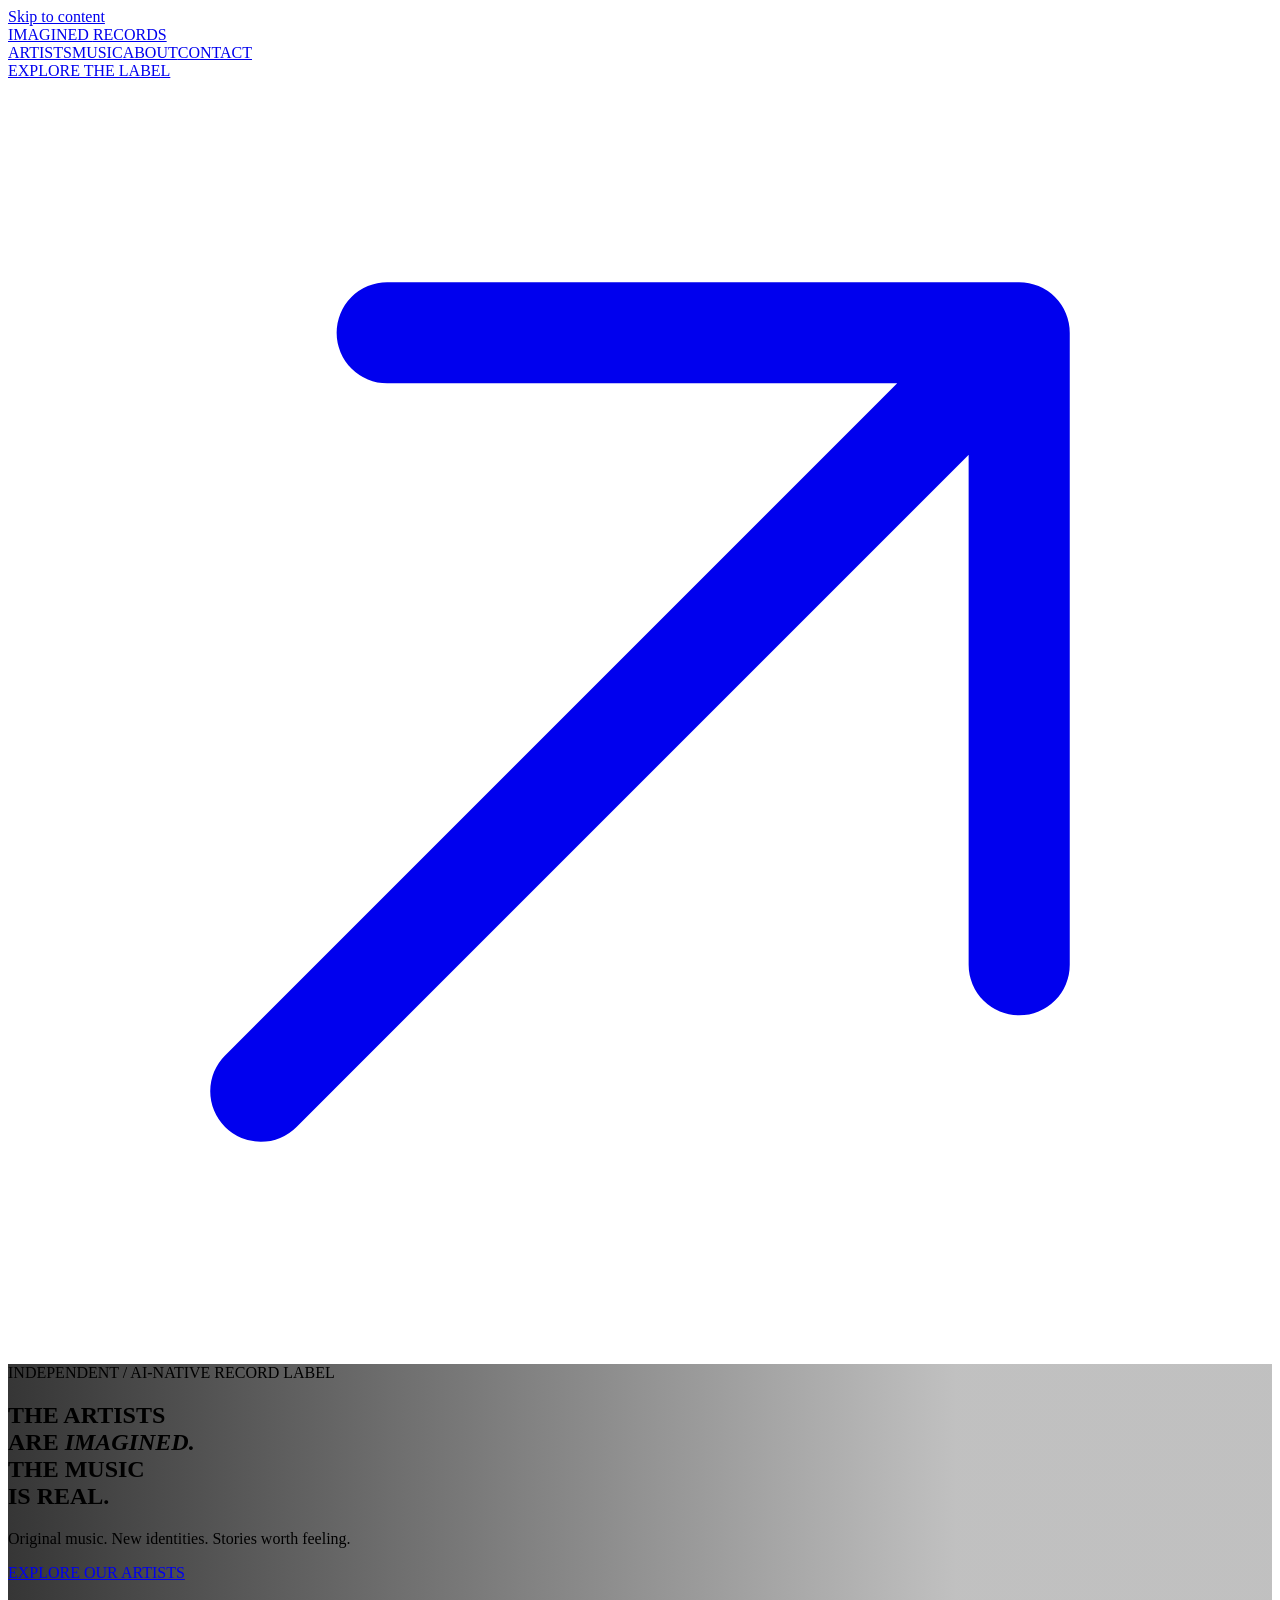
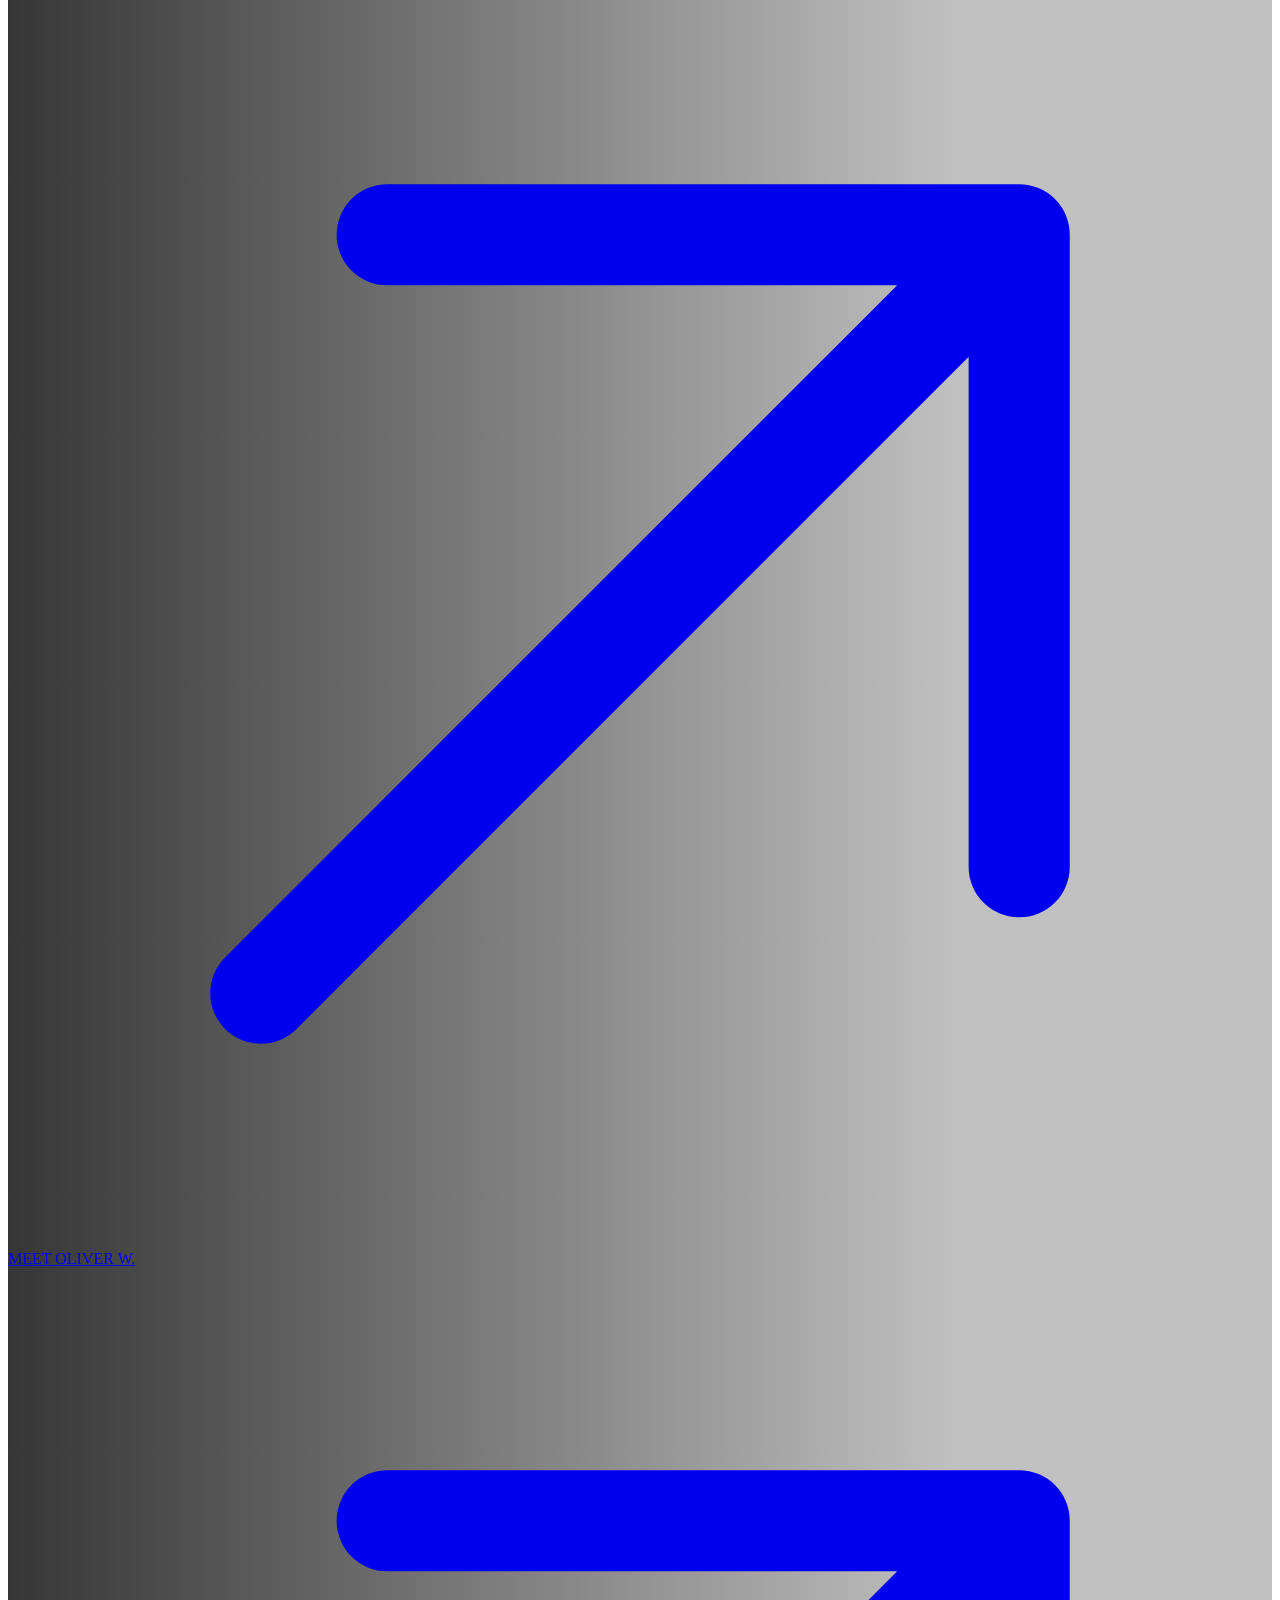
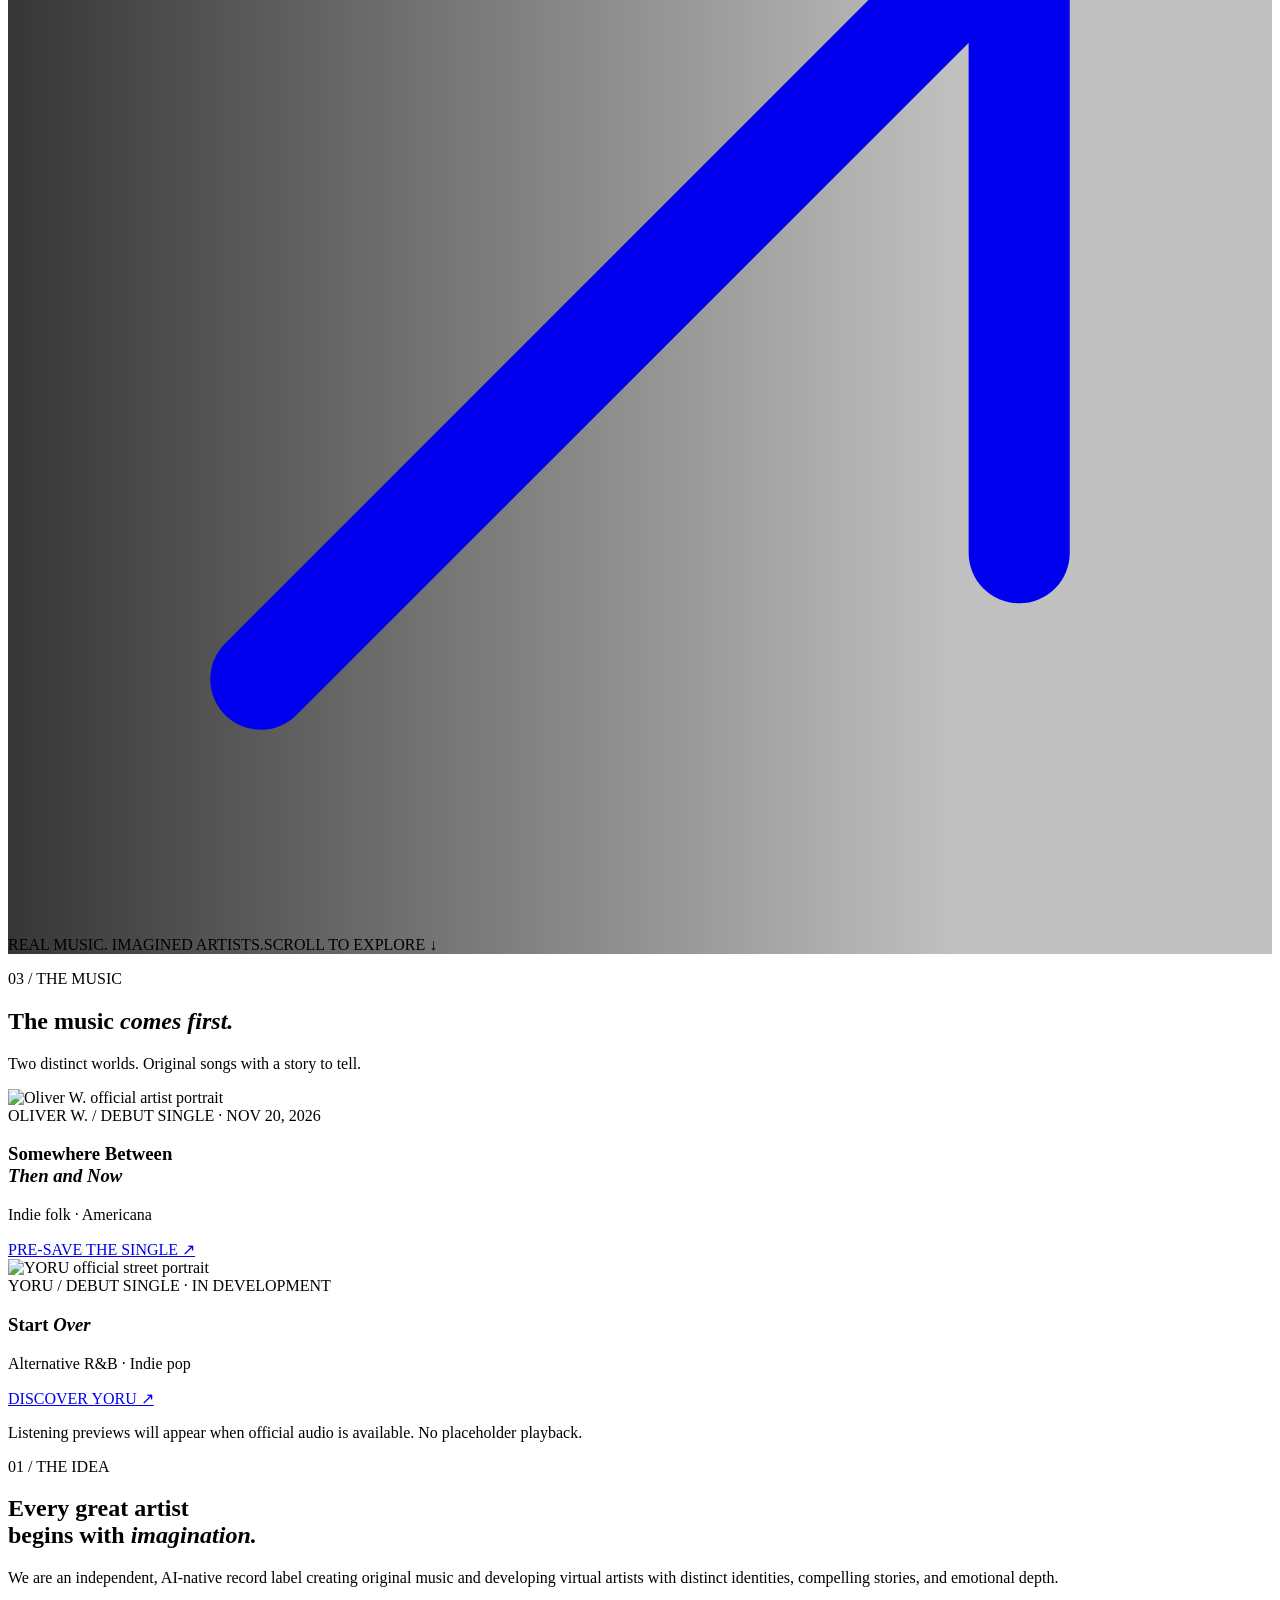
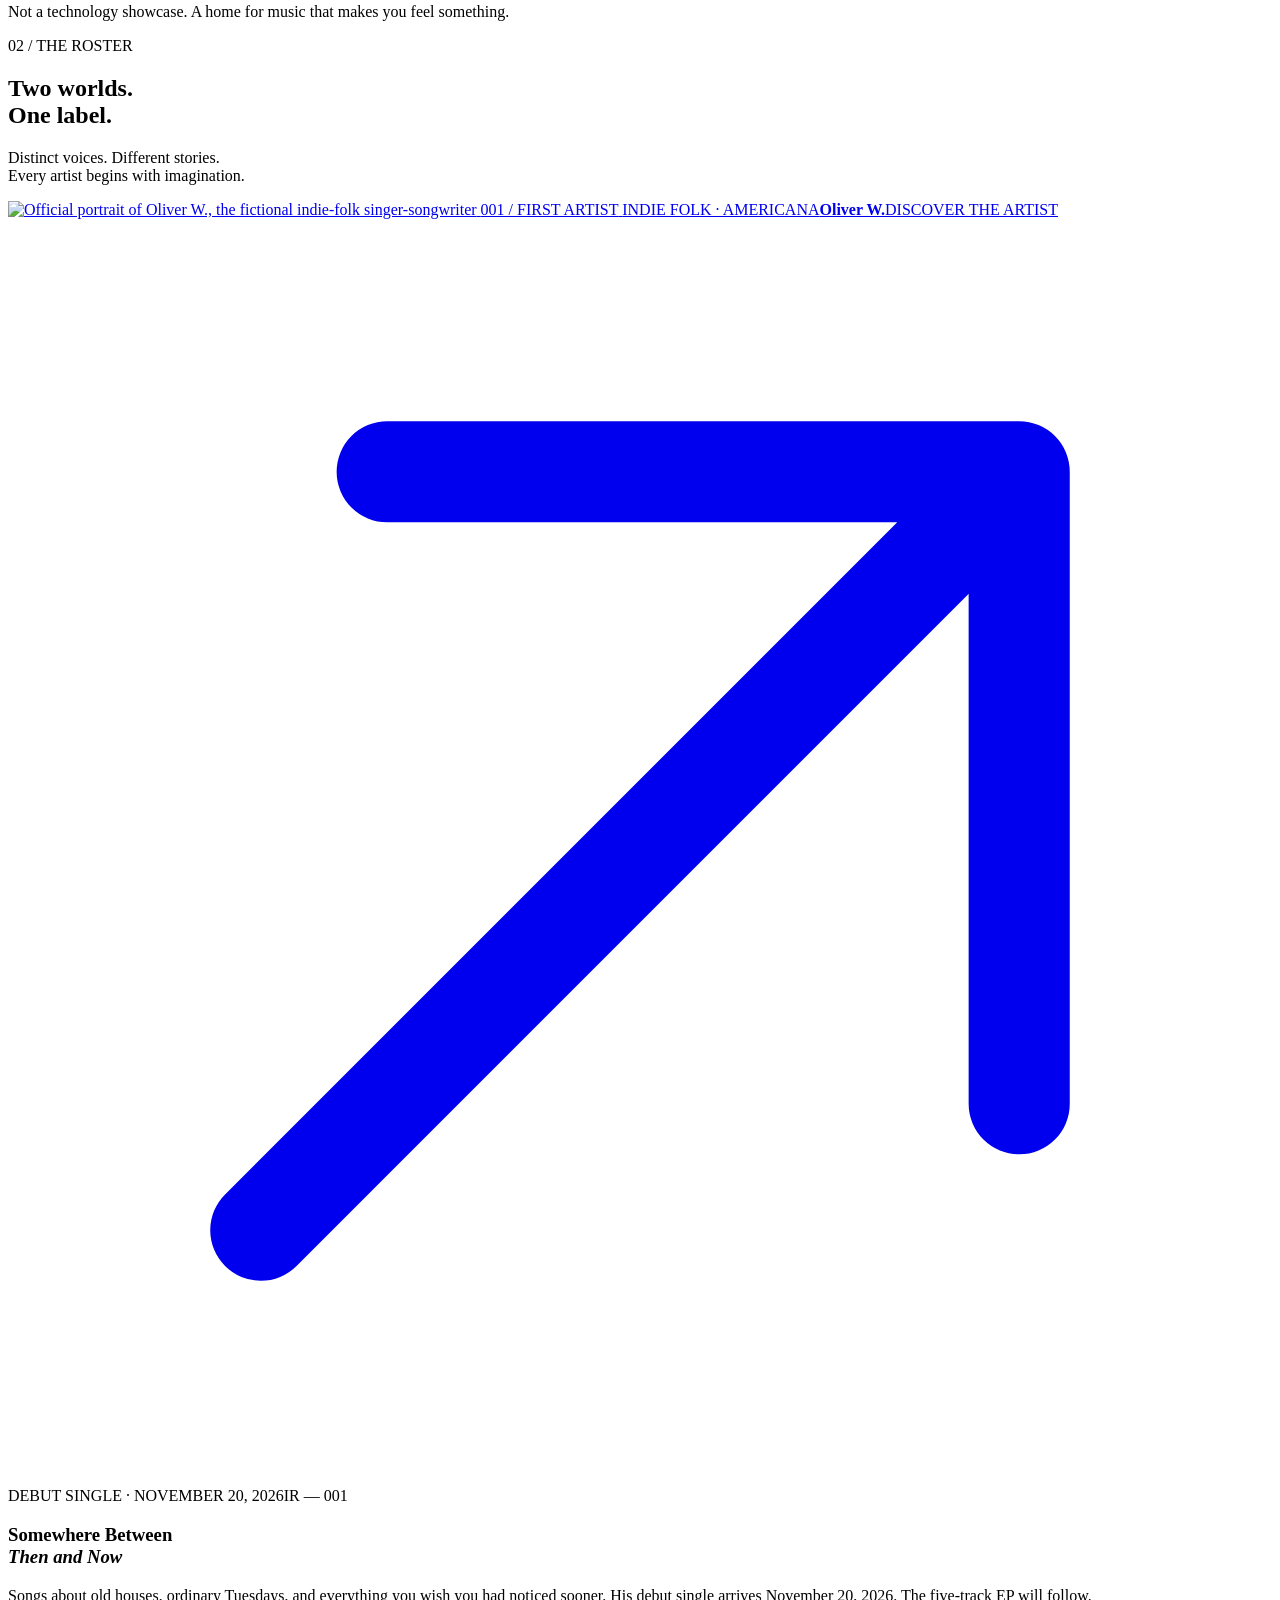
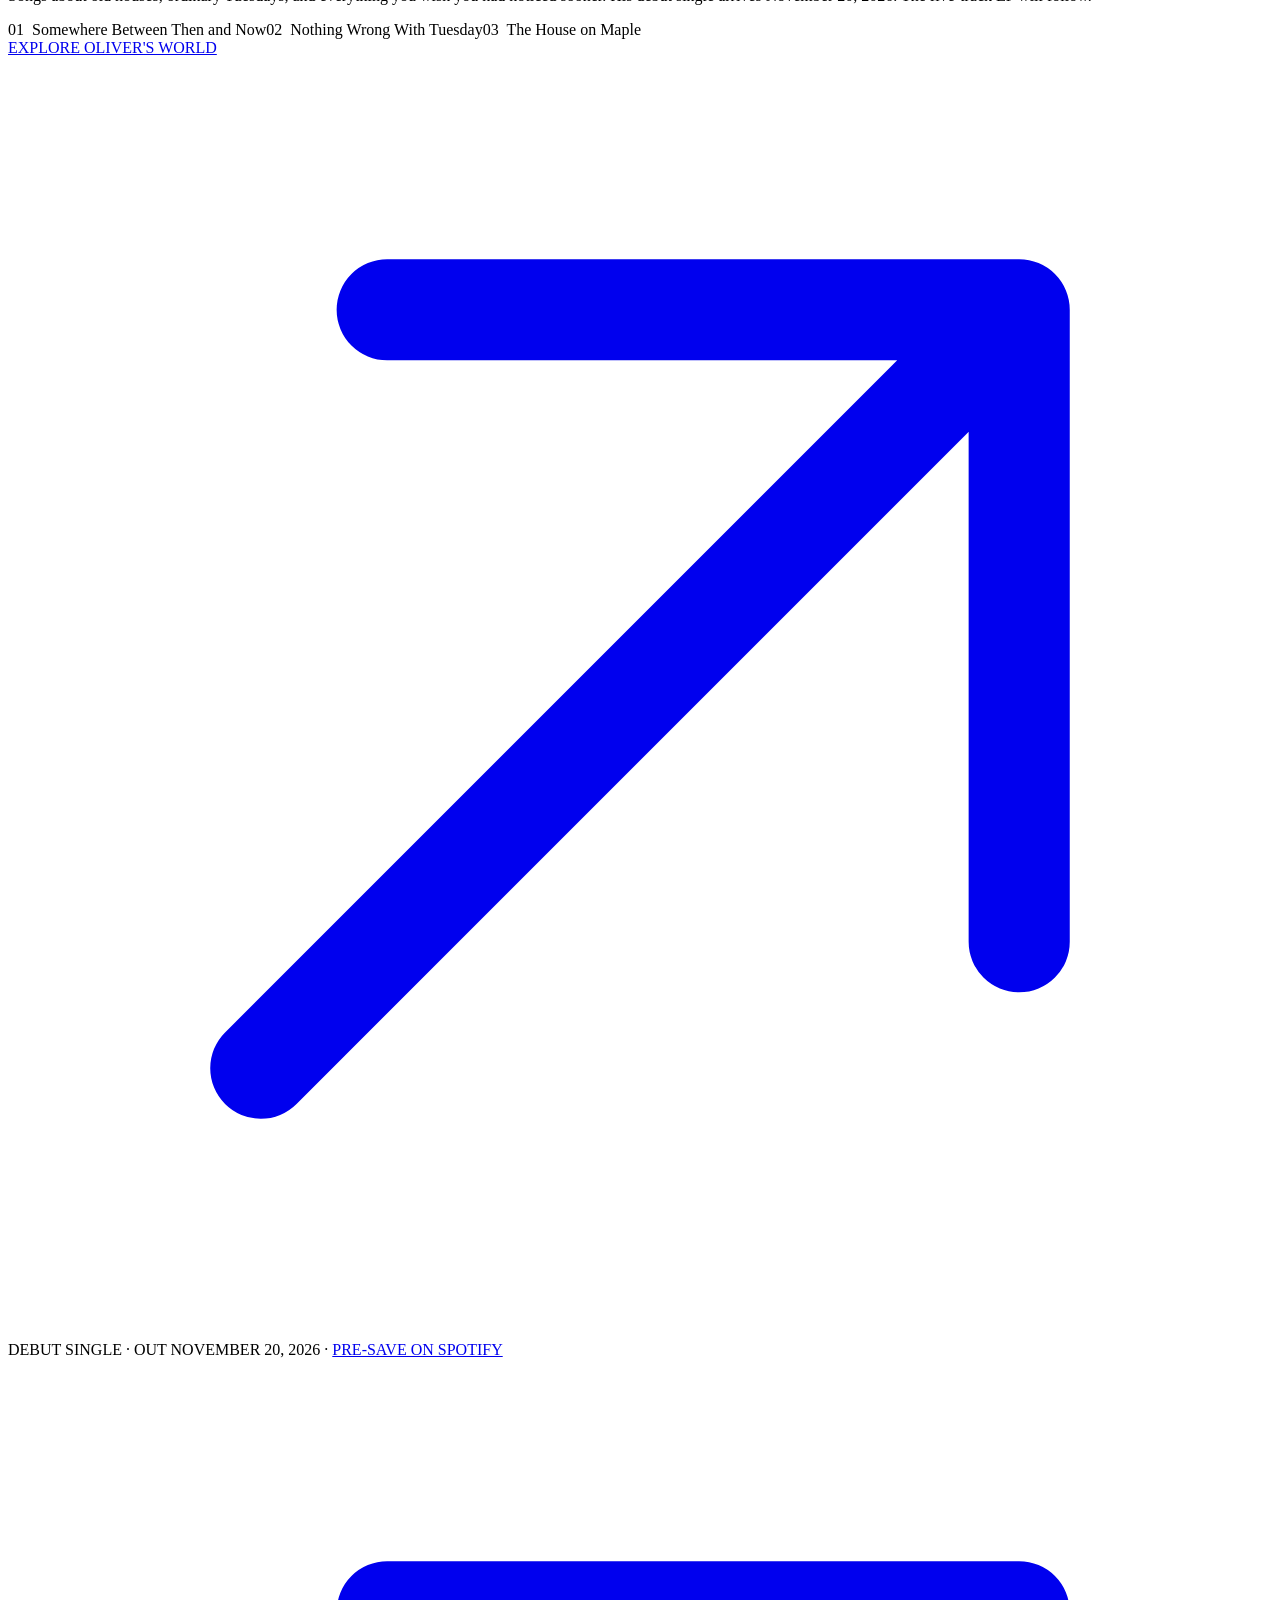
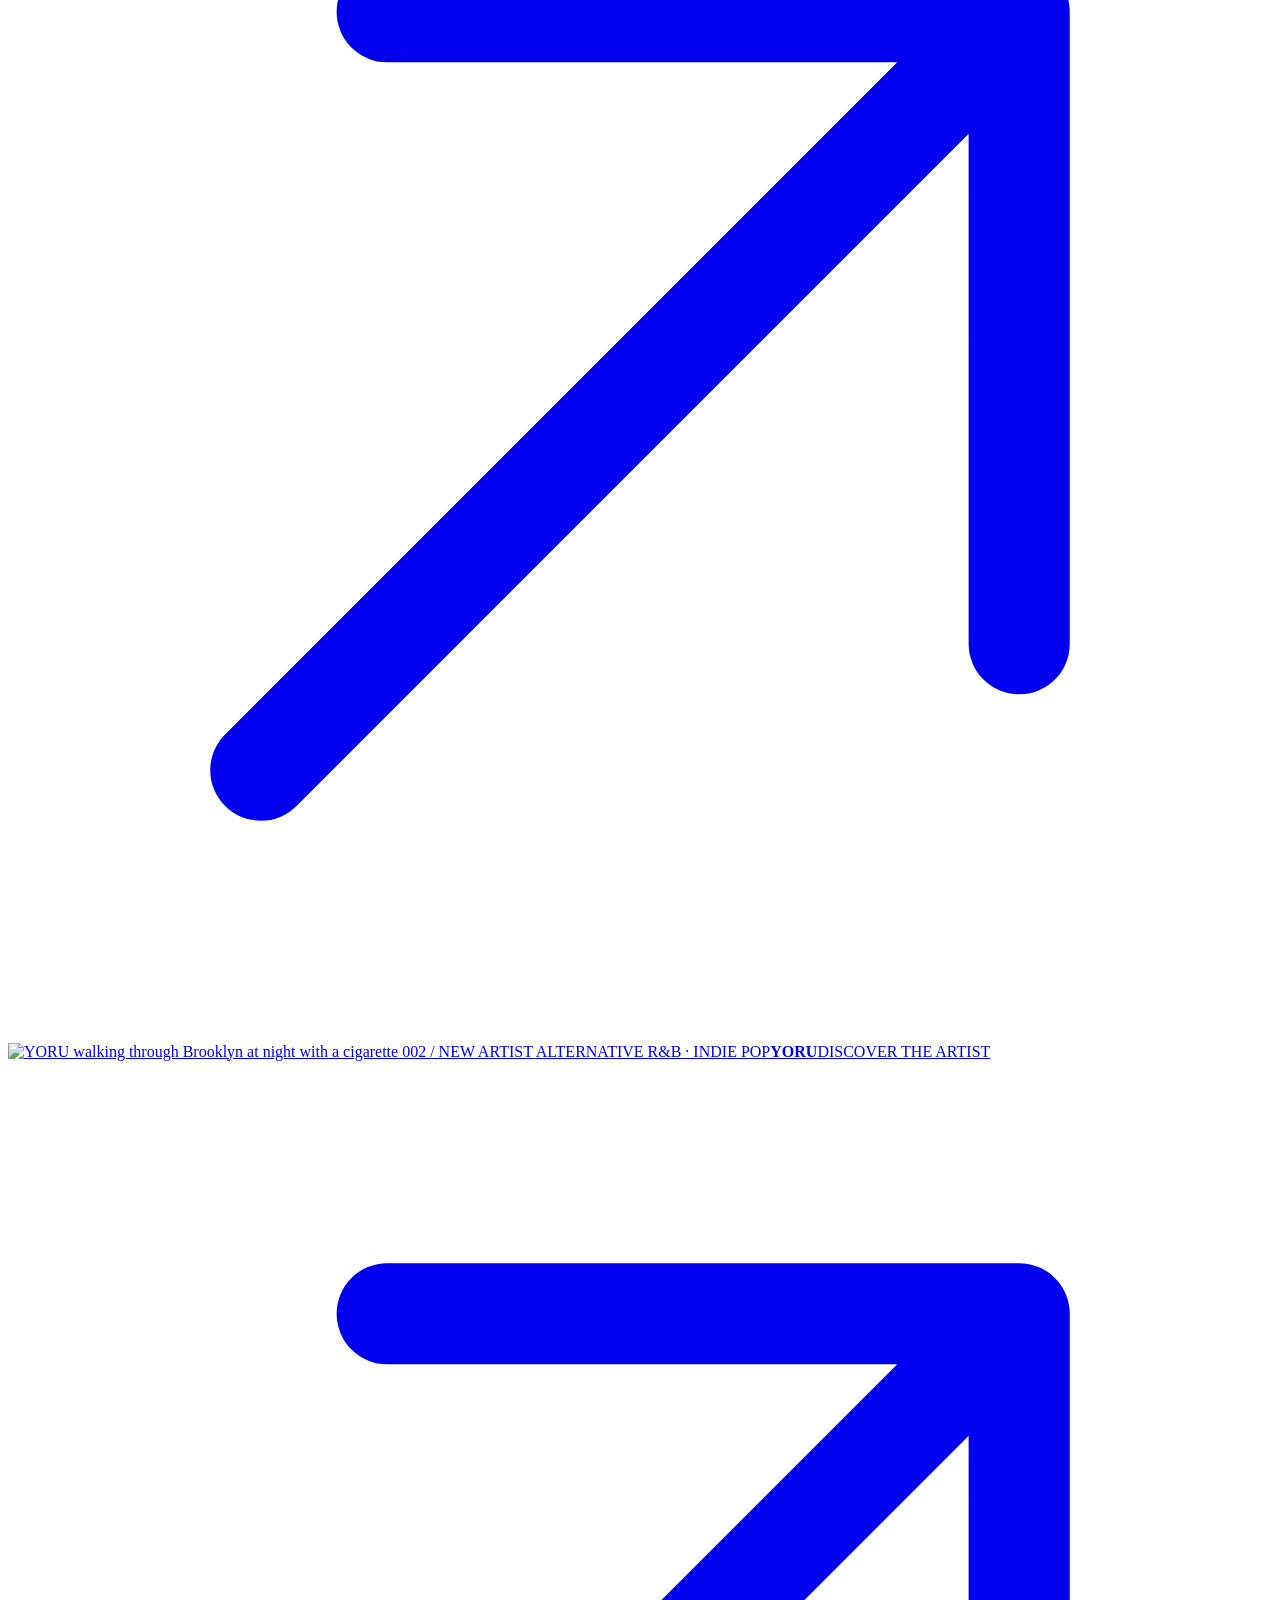
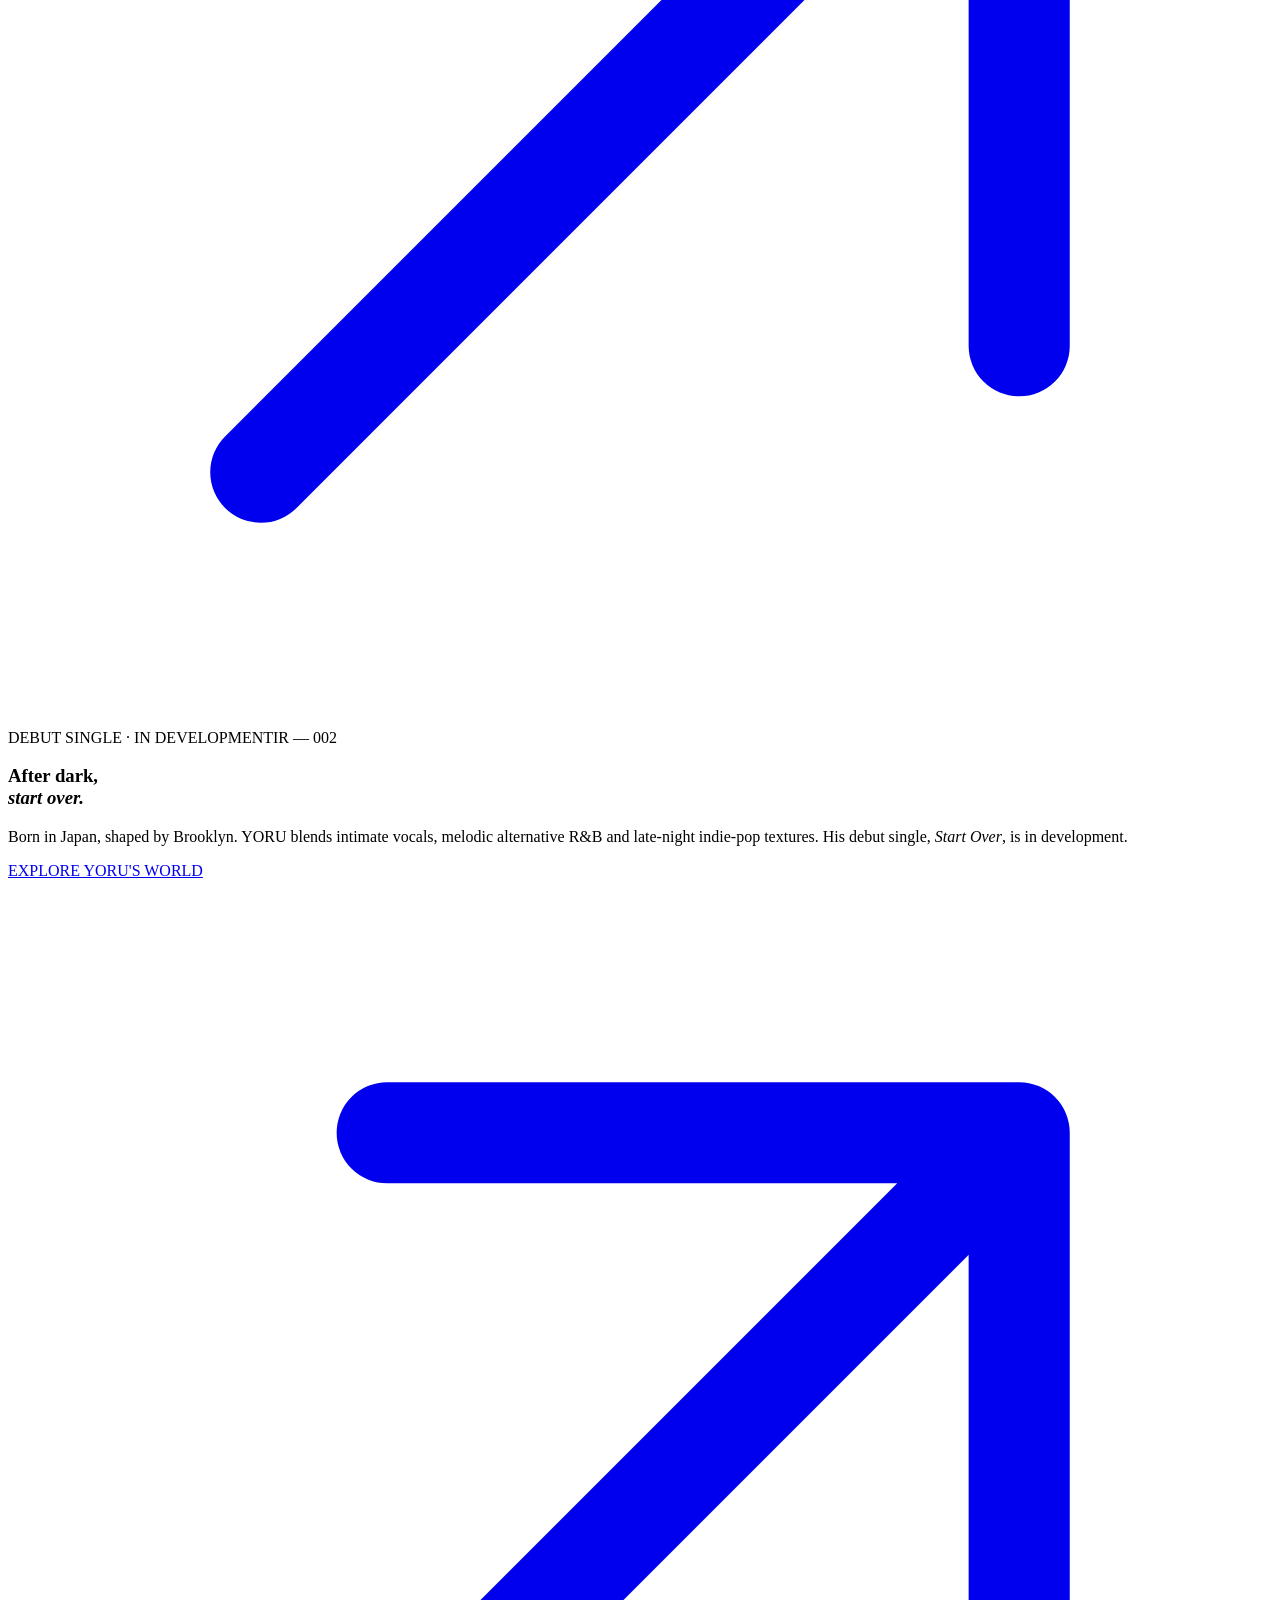
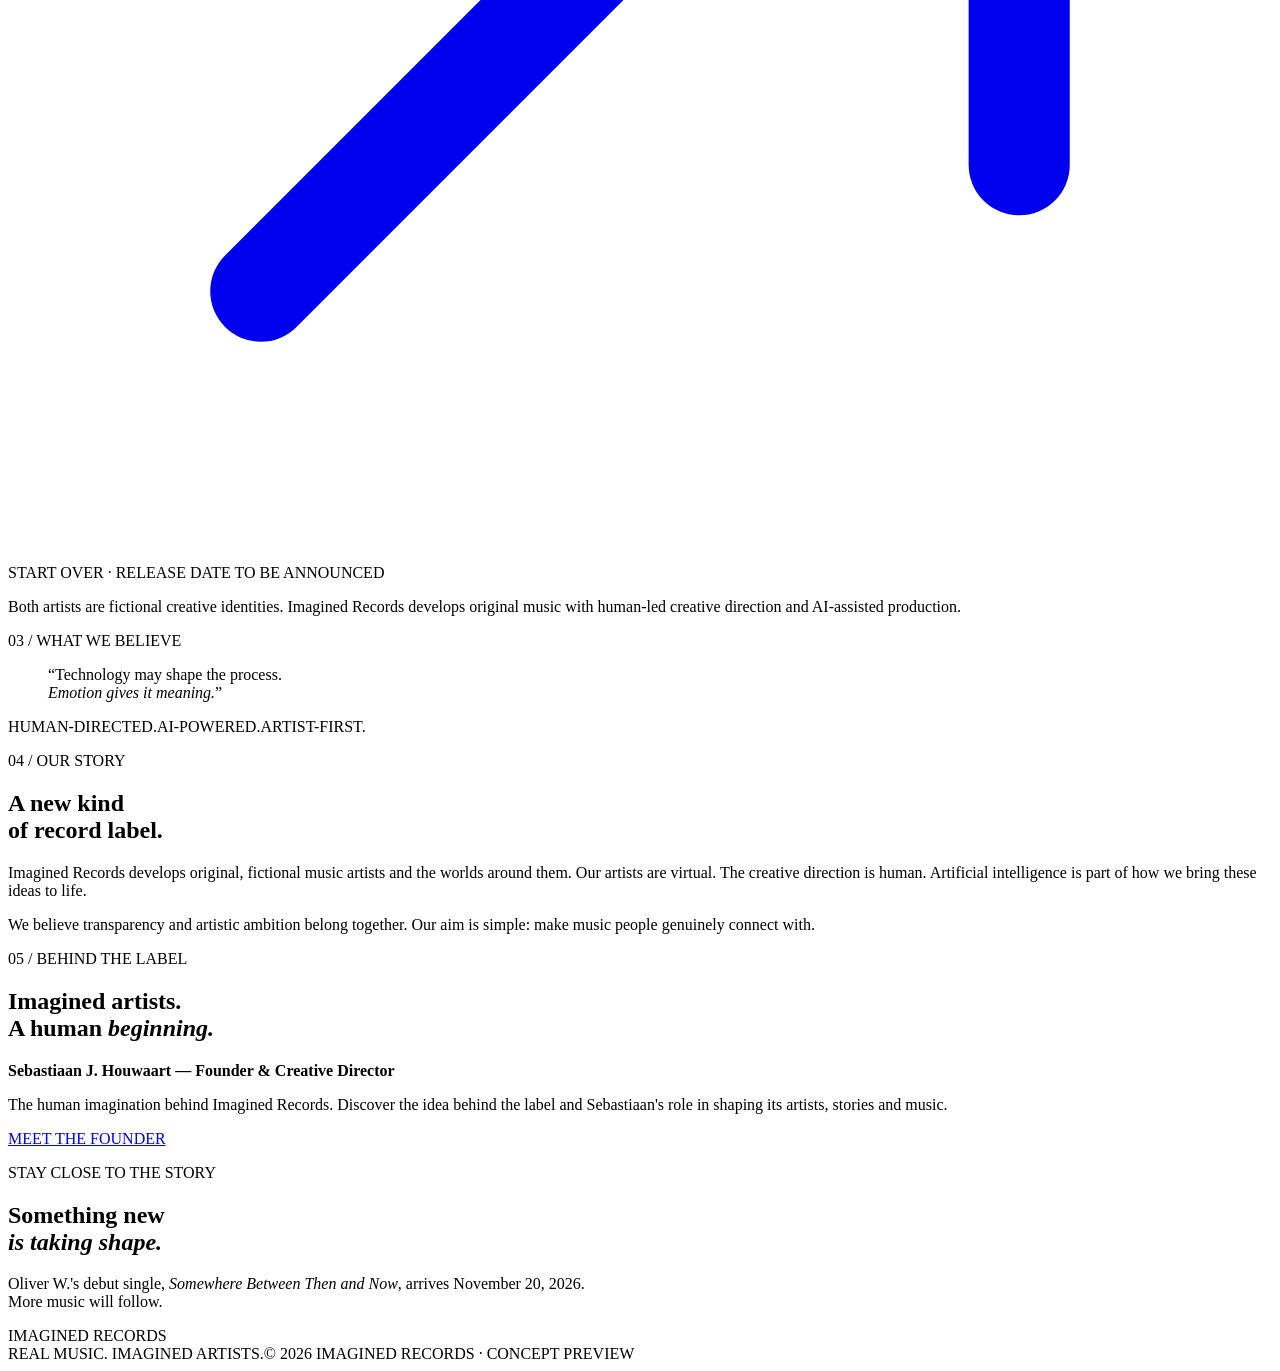
==== commit ce2f32c3: "Enhance music discovery, consistent navigation and artist conversion" ====
--- a/public/index.html
+++ b/public/index.html
@@ -1,10 +1,10 @@
-<!doctype html><html lang="en"><head><meta charset="utf-8"><meta name="viewport" content="width=device-width,initial-scale=1"><meta name="theme-color" content="#151515"><meta name="description" content="An independent AI-native record label creating original music and fictional artists."><title>Imagined Records — Real Music. Imagined Artists.</title><meta property="og:type" content="website"><meta property="og:site_name" content="Imagined Records"><meta property="og:title" content="Imagined Records — Real Music. Imagined Artists."><meta property="og:description" content="Original music. New identities. Stories worth feeling."><meta property="og:image" content="https://imagined-records-website.pages.dev/assets/hero.jpg"><meta name="twitter:card" content="summary_large_image"><meta name="robots" content="noindex,nofollow"><link rel="icon" type="image/svg+xml" href="/assets/favicon.svg"><link rel="preload" as="image" href="/assets/hero.jpg"><link rel="stylesheet" href="/assets/home.css"></head><body><a class="skip-link" href="#main-content">Skip to content</a><main id="main-content" class="site">
-  <header class="nav"><a class="logo" href="#top" aria-label="Imagined Records — back to top">IMAGINED <span>RECORDS</span></a><nav aria-label="Primary navigation"><a href="#artists">ARTISTS</a><a href="#about">OUR STORY</a><a href="#updates">UPDATES</a></nav><a class="navLink" href="#artists">EXPLORE THE LABEL <span><svg class="arrowIcon" viewBox="0 0 20 20" aria-hidden="true" focusable="false"><path d="M4 16 16 4M6 4h10v10" fill="none" stroke="currentColor" stroke-width="1.6" stroke-linecap="round" stroke-linejoin="round"/></svg></span></a></header>
+<!doctype html><html lang="en"><head><meta charset="utf-8"><meta name="viewport" content="width=device-width,initial-scale=1"><meta name="theme-color" content="#151515"><meta name="description" content="An independent AI-native record label creating original music and fictional artists."><title>Imagined Records — Real Music. Imagined Artists.</title><meta property="og:type" content="website"><meta property="og:site_name" content="Imagined Records"><meta property="og:title" content="Imagined Records — Real Music. Imagined Artists."><meta property="og:description" content="Original music. New identities. Stories worth feeling."><meta property="og:image" content="https://imagined-records-website.pages.dev/assets/hero.jpg"><meta name="twitter:card" content="summary_large_image"><meta name="robots" content="index,follow"><link rel="icon" type="image/svg+xml" href="/assets/favicon.svg"><link rel="preload" as="image" href="/assets/hero.jpg"><link rel="stylesheet" href="/assets/home.css?v=20261119-v3"></head><body><a class="skip-link" href="#main-content">Skip to content</a><main id="main-content" class="site">
+  <header class="nav"><a class="logo" href="#top" aria-label="Imagined Records — back to top">IMAGINED <span>RECORDS</span></a><nav class="irNav" aria-label="Label navigation"><a href="/#artists">ARTISTS</a><a href="/#music">MUSIC</a><a href="/#about">ABOUT</a><a href="mailto:admin@imaginedrecords.nl">CONTACT</a></nav><a class="navLink" href="#artists">EXPLORE THE LABEL <span><svg class="arrowIcon" viewBox="0 0 20 20" aria-hidden="true" focusable="false"><path d="M4 16 16 4M6 4h10v10" fill="none" stroke="currentColor" stroke-width="1.6" stroke-linecap="round" stroke-linejoin="round"/></svg></span></a></header>
   <section class="hero" id="top" style="background-image:linear-gradient(90deg,rgba(13,13,13,.83) 0%,rgba(13,13,13,.26) 75%),url(/assets/hero.jpg)">
    <div class="heroInner"><p class="eyebrow">INDEPENDENT / AI-NATIVE RECORD LABEL</p><h1>THE ARTISTS<br>ARE <em>IMAGINED.</em><br>THE MUSIC<br>IS REAL.</h1><p class="heroDesc">Original music. New identities. Stories worth feeling.</p><div class="heroActions"><a class="outlineButton" href="#artists">EXPLORE OUR ARTISTS <span aria-hidden="true"><svg class="arrowIcon" viewBox="0 0 20 20" aria-hidden="true" focusable="false"><path d="M4 16 16 4M6 4h10v10" fill="none" stroke="currentColor" stroke-width="1.6" stroke-linecap="round" stroke-linejoin="round"/></svg></span></a><a class="heroArtistLink" href="/oliver-w">MEET OLIVER W. <span aria-hidden="true"><svg class="arrowIcon" viewBox="0 0 20 20" aria-hidden="true" focusable="false"><path d="M4 16 16 4M6 4h10v10" fill="none" stroke="currentColor" stroke-width="1.6" stroke-linecap="round" stroke-linejoin="round"/></svg></span></a></div></div>
    <div class="heroFoot"><span>REAL MUSIC. IMAGINED ARTISTS.</span><span>SCROLL TO EXPLORE ↓</span></div>
   </section>
-  <section id="about" class="intro" data-scroll-reveal><p class="eyebrow">01 / THE IDEA</p><div><h2>Every great artist<br>begins with <em>imagination.</em></h2><p>We are an independent, AI-native record label creating original music and developing virtual artists with distinct identities, compelling stories, and emotional depth.</p><p>Not a technology showcase. A home for music that makes you feel something.</p></div></section>
+  <section class="irMusic" id="music" aria-labelledby="ir-music-title"><div class="irSectionHead"><p class="eyebrow">03 / THE MUSIC</p><h2 id="ir-music-title">The music <em>comes first.</em></h2><p>Two distinct worlds. Original songs with a story to tell.</p></div><div class="irReleaseGrid"><article class="irRelease"><div class="irReleaseArt"><img src="https://artistcreation.floot.app/_cdn/static/50fd3fc3-41df-4ad7-9b95-46e531975070-oliver-w-portrait-2026.png" loading="lazy" alt="Oliver W. official artist portrait"></div><div><span class="irKicker">OLIVER W. / DEBUT SINGLE · NOV 20, 2026</span><h3>Somewhere Between<br><em>Then and Now</em></h3><p>Indie folk · Americana</p><a class="irAction" href="https://distrokid.com/hyperfollow/oliverw/somewhere-between-then-and-now" target="_blank" rel="noopener noreferrer">PRE-SAVE THE SINGLE ↗</a></div></article><article class="irRelease"><div class="irReleaseArt"><img src="https://artistcreation.floot.app/_cdn/static/48cef149-1763-4958-a0f5-3bc69f7ca568-yoru-walking-cigarette-approved.jpeg" loading="lazy" alt="YORU official street portrait"></div><div><span class="irKicker">YORU / DEBUT SINGLE · IN DEVELOPMENT</span><h3>Start <em>Over</em></h3><p>Alternative R&amp;B · Indie pop</p><a class="irAction" href="/yoru/">DISCOVER YORU ↗</a></div></article></div><p class="irFootnote">Listening previews will appear when official audio is available. No placeholder playback.</p></section><section id="about" class="intro" data-scroll-reveal><p class="eyebrow">01 / THE IDEA</p><div><h2>Every great artist<br>begins with <em>imagination.</em></h2><p>We are an independent, AI-native record label creating original music and developing virtual artists with distinct identities, compelling stories, and emotional depth.</p><p>Not a technology showcase. A home for music that makes you feel something.</p></div></section>
   <section class="artists" id="artists" aria-labelledby="artists-heading">
  <div class="sectionTop"><div><p class="eyebrow">02 / THE ROSTER</p><h2 id="artists-heading">Two worlds<span class="period">.</span><br>One label.</h2></div><p>Distinct voices. Different stories.<br>Every artist begins with imagination.</p></div>
  <div class="artistGrid">
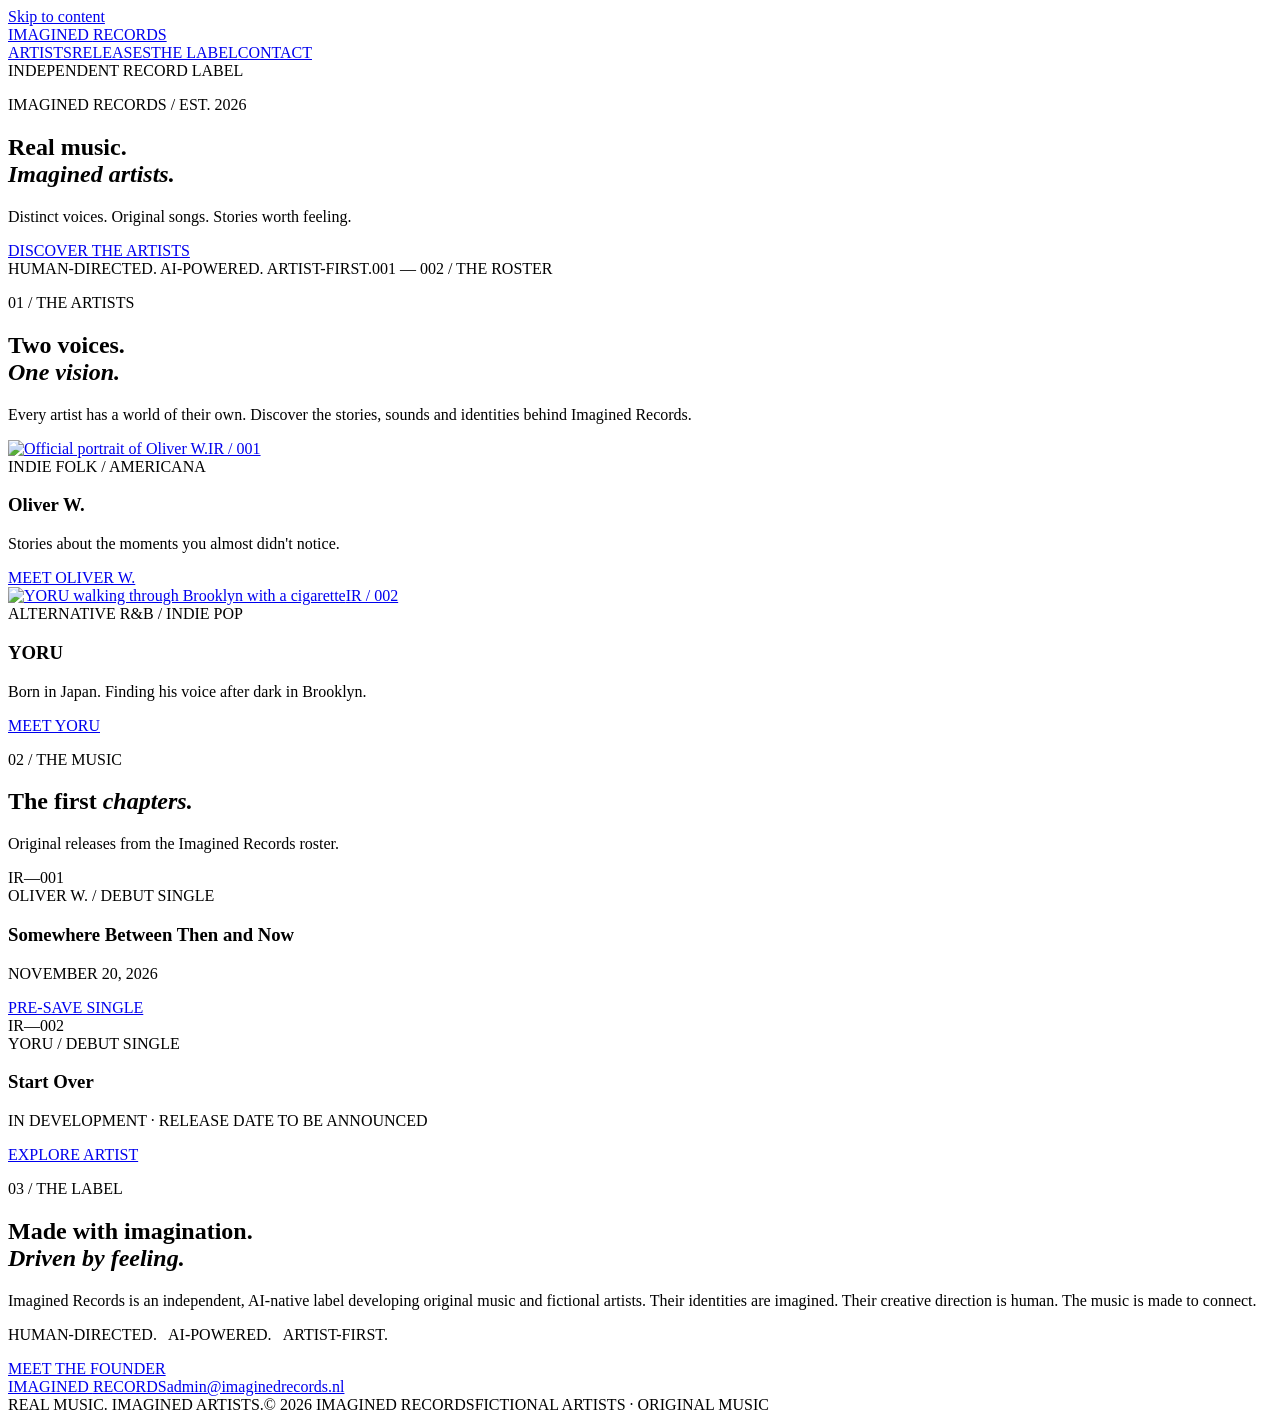
==== commit df911412: "Redesign homepage as music-first IR Editorial with portrait-safe artist presentation" ====
--- a/public/index.html
+++ b/public/index.html
@@ -1,47 +1,20 @@
-<!doctype html><html lang="en"><head><meta charset="utf-8"><meta name="viewport" content="width=device-width,initial-scale=1"><meta name="theme-color" content="#151515"><meta name="description" content="An independent AI-native record label creating original music and fictional artists."><title>Imagined Records — Real Music. Imagined Artists.</title><meta property="og:type" content="website"><meta property="og:site_name" content="Imagined Records"><meta property="og:title" content="Imagined Records — Real Music. Imagined Artists."><meta property="og:description" content="Original music. New identities. Stories worth feeling."><meta property="og:image" content="https://imagined-records-website.pages.dev/assets/hero.jpg"><meta name="twitter:card" content="summary_large_image"><meta name="robots" content="index,follow"><link rel="icon" type="image/svg+xml" href="/assets/favicon.svg"><link rel="preload" as="image" href="/assets/hero.jpg"><link rel="stylesheet" href="/assets/home.css?v=20261119-v3"></head><body><a class="skip-link" href="#main-content">Skip to content</a><main id="main-content" class="site">
-  <header class="nav"><a class="logo" href="#top" aria-label="Imagined Records — back to top">IMAGINED <span>RECORDS</span></a><nav class="irNav" aria-label="Label navigation"><a href="/#artists">ARTISTS</a><a href="/#music">MUSIC</a><a href="/#about">ABOUT</a><a href="mailto:admin@imaginedrecords.nl">CONTACT</a></nav><a class="navLink" href="#artists">EXPLORE THE LABEL <span><svg class="arrowIcon" viewBox="0 0 20 20" aria-hidden="true" focusable="false"><path d="M4 16 16 4M6 4h10v10" fill="none" stroke="currentColor" stroke-width="1.6" stroke-linecap="round" stroke-linejoin="round"/></svg></span></a></header>
-  <section class="hero" id="top" style="background-image:linear-gradient(90deg,rgba(13,13,13,.83) 0%,rgba(13,13,13,.26) 75%),url(/assets/hero.jpg)">
-   <div class="heroInner"><p class="eyebrow">INDEPENDENT / AI-NATIVE RECORD LABEL</p><h1>THE ARTISTS<br>ARE <em>IMAGINED.</em><br>THE MUSIC<br>IS REAL.</h1><p class="heroDesc">Original music. New identities. Stories worth feeling.</p><div class="heroActions"><a class="outlineButton" href="#artists">EXPLORE OUR ARTISTS <span aria-hidden="true"><svg class="arrowIcon" viewBox="0 0 20 20" aria-hidden="true" focusable="false"><path d="M4 16 16 4M6 4h10v10" fill="none" stroke="currentColor" stroke-width="1.6" stroke-linecap="round" stroke-linejoin="round"/></svg></span></a><a class="heroArtistLink" href="/oliver-w">MEET OLIVER W. <span aria-hidden="true"><svg class="arrowIcon" viewBox="0 0 20 20" aria-hidden="true" focusable="false"><path d="M4 16 16 4M6 4h10v10" fill="none" stroke="currentColor" stroke-width="1.6" stroke-linecap="round" stroke-linejoin="round"/></svg></span></a></div></div>
-   <div class="heroFoot"><span>REAL MUSIC. IMAGINED ARTISTS.</span><span>SCROLL TO EXPLORE ↓</span></div>
-  </section>
-  <section class="irMusic" id="music" aria-labelledby="ir-music-title"><div class="irSectionHead"><p class="eyebrow">03 / THE MUSIC</p><h2 id="ir-music-title">The music <em>comes first.</em></h2><p>Two distinct worlds. Original songs with a story to tell.</p></div><div class="irReleaseGrid"><article class="irRelease"><div class="irReleaseArt"><img src="https://artistcreation.floot.app/_cdn/static/50fd3fc3-41df-4ad7-9b95-46e531975070-oliver-w-portrait-2026.png" loading="lazy" alt="Oliver W. official artist portrait"></div><div><span class="irKicker">OLIVER W. / DEBUT SINGLE · NOV 20, 2026</span><h3>Somewhere Between<br><em>Then and Now</em></h3><p>Indie folk · Americana</p><a class="irAction" href="https://distrokid.com/hyperfollow/oliverw/somewhere-between-then-and-now" target="_blank" rel="noopener noreferrer">PRE-SAVE THE SINGLE ↗</a></div></article><article class="irRelease"><div class="irReleaseArt"><img src="https://artistcreation.floot.app/_cdn/static/48cef149-1763-4958-a0f5-3bc69f7ca568-yoru-walking-cigarette-approved.jpeg" loading="lazy" alt="YORU official street portrait"></div><div><span class="irKicker">YORU / DEBUT SINGLE · IN DEVELOPMENT</span><h3>Start <em>Over</em></h3><p>Alternative R&amp;B · Indie pop</p><a class="irAction" href="/yoru/">DISCOVER YORU ↗</a></div></article></div><p class="irFootnote">Listening previews will appear when official audio is available. No placeholder playback.</p></section><section id="about" class="intro" data-scroll-reveal><p class="eyebrow">01 / THE IDEA</p><div><h2>Every great artist<br>begins with <em>imagination.</em></h2><p>We are an independent, AI-native record label creating original music and developing virtual artists with distinct identities, compelling stories, and emotional depth.</p><p>Not a technology showcase. A home for music that makes you feel something.</p></div></section>
-  <section class="artists" id="artists" aria-labelledby="artists-heading">
- <div class="sectionTop"><div><p class="eyebrow">02 / THE ROSTER</p><h2 id="artists-heading">Two worlds<span class="period">.</span><br>One label.</h2></div><p>Distinct voices. Different stories.<br>Every artist begins with imagination.</p></div>
- <div class="artistGrid">
-  <article class="artistCard artistCard--oliver">
-   <a class="artistVisual artistVisual--link" href="/oliver-w" aria-label="Discover Oliver W. and his debut EP">
-    <img loading="lazy" decoding="async" src="https://artistcreation.floot.app/_cdn/static/50fd3fc3-41df-4ad7-9b95-46e531975070-oliver-w-portrait-2026.png" alt="Official portrait of Oliver W., the fictional indie-folk singer-songwriter">
-    <span class="artistVisualShade" aria-hidden="true"></span>
-    <span class="imageTag">001 / FIRST ARTIST</span>
-    <span class="artistVisualBottom"><span>INDIE FOLK · AMERICANA</span><strong>Oliver W.</strong><span class="artistVisualCue">DISCOVER THE ARTIST <svg class="arrowIcon" viewBox="0 0 20 20" aria-hidden="true" focusable="false"><path d="M4 16 16 4M6 4h10v10" fill="none" stroke="currentColor" stroke-width="1.6" stroke-linecap="round" stroke-linejoin="round"/></svg></span></span>
-   </a>
-   <div class="artistDetails"><div class="artistDetailsTop"><span class="artistState">DEBUT SINGLE · NOVEMBER 20, 2026</span><span class="artistNumber">IR — 001</span></div>
-    <h3>Somewhere Between<br><em>Then and Now</em></h3>
-    <p>Songs about old houses, ordinary Tuesdays, and everything you wish you had noticed sooner. His debut single arrives November 20, 2026. The five-track EP will follow.</p>
-    <div class="artistTrackPreview" aria-label="Selected songs from Oliver W.'s upcoming debut EP"><span>01&nbsp; Somewhere Between Then and Now</span><span>02&nbsp; Nothing Wrong With Tuesday</span><span>03&nbsp; The House on Maple</span></div>
-    <a class="artistFeatureLink" href="/oliver-w">EXPLORE OLIVER'S WORLD <svg class="arrowIcon" viewBox="0 0 20 20" aria-hidden="true" focusable="false"><path d="M4 16 16 4M6 4h10v10" fill="none" stroke="currentColor" stroke-width="1.6" stroke-linecap="round" stroke-linejoin="round"/></svg></a>
-    <p class="artistReleaseNote">DEBUT SINGLE · OUT NOVEMBER 20, 2026 · <a href="https://distrokid.com/hyperfollow/oliverw/somewhere-between-then-and-now" target="_blank" rel="noopener noreferrer">PRE-SAVE ON SPOTIFY <svg class="arrowIcon" viewBox="0 0 20 20" aria-hidden="true" focusable="false"><path d="M4 16 16 4M6 4h10v10" fill="none" stroke="currentColor" stroke-width="1.6" stroke-linecap="round" stroke-linejoin="round"/></svg></a></p>
-   </div>
-  </article>
-  <article class="artistCard artistCard--yoru">
-   <a class="artistVisual artistVisual--link artistVisual--yoru" href="/yoru/" aria-label="Discover YORU, Imagined Records' second artist">
-    <img class="yoruRosterPhoto" src="https://artistcreation.floot.app/_cdn/static/48cef149-1763-4958-a0f5-3bc69f7ca568-yoru-walking-cigarette-approved.jpeg" alt="YORU walking through Brooklyn at night with a cigarette" loading="lazy" decoding="async">
-    <span class="artistVisualShade" aria-hidden="true"></span>
-    <span class="imageTag">002 / NEW ARTIST</span>
-    <span class="artistVisualBottom"><span>ALTERNATIVE R&amp;B · INDIE POP</span><strong>YORU</strong><span class="artistVisualCue">DISCOVER THE ARTIST <svg class="arrowIcon" viewBox="0 0 20 20" aria-hidden="true" focusable="false"><path d="M4 16 16 4M6 4h10v10" fill="none" stroke="currentColor" stroke-width="1.6" stroke-linecap="round" stroke-linejoin="round"/></svg></span></span>
-   </a>
-   <div class="artistDetails"><div class="artistDetailsTop"><span class="artistState artistState--pending">DEBUT SINGLE · IN DEVELOPMENT</span><span class="artistNumber">IR — 002</span></div>
-    <h3>After dark,<br><em>start over.</em></h3>
-    <p>Born in Japan, shaped by Brooklyn. YORU blends intimate vocals, melodic alternative R&amp;B and late-night indie-pop textures. His debut single, <em>Start Over</em>, is in development.</p>
-    <a class="artistFeatureLink" href="/yoru/">EXPLORE YORU'S WORLD <svg class="arrowIcon" viewBox="0 0 20 20" aria-hidden="true" focusable="false"><path d="M4 16 16 4M6 4h10v10" fill="none" stroke="currentColor" stroke-width="1.6" stroke-linecap="round" stroke-linejoin="round"/></svg></a>
-    <p class="artistReleaseNote">START OVER · RELEASE DATE TO BE ANNOUNCED</p>
-   </div>
-  </article>
- </div>
- <p class="artistDisclosure">Both artists are fictional creative identities. Imagined Records develops original music with human-led creative direction and AI-assisted production.</p>
- </section>
- <section class="statement" data-scroll-reveal><p class="eyebrow">03 / WHAT WE BELIEVE</p><blockquote>“Technology may shape the process.<br><em>Emotion gives it meaning.</em>”</blockquote><div class="principles"><span>HUMAN-DIRECTED.</span><span>AI-POWERED.</span><span>ARTIST-FIRST.</span></div></section>
-  <section class="story" data-scroll-reveal><p class="eyebrow">04 / OUR STORY</p><div><h2>A new kind<br>of record label<span class="period">.</span></h2><p>Imagined Records develops original, fictional music artists and the worlds around them. Our artists are virtual. The creative direction is human. Artificial intelligence is part of how we bring these ideas to life.</p><p>We believe transparency and artistic ambition belong together. Our aim is simple: make music people genuinely connect with.</p></div></section>
-  <section id="founder" class="intro" aria-labelledby="founder-heading"><p class="eyebrow">05 / BEHIND THE LABEL</p><div><h2 id="founder-heading">Imagined artists.<br>A human <em>beginning.</em></h2><p><strong>Sebastiaan J. Houwaart — Founder &amp; Creative Director</strong></p><p>The human imagination behind Imagined Records. Discover the idea behind the label and Sebastiaan's role in shaping its artists, stories and music.</p><a class="artistFeatureLink" href="/sebastiaan-j-houwaart/">MEET THE FOUNDER</a></div></section>
-  <footer id="updates"><div class="footerTop"><div><p class="eyebrow">STAY CLOSE TO THE STORY</p><h2>Something new<br><em>is taking shape.</em></h2></div><p>Oliver W.'s debut single, <em>Somewhere Between Then and Now</em>, arrives November 20, 2026.<br>More music will follow.</p></div><div class="footerBottom"><div class="footerLogo">IMAGINED <span>RECORDS</span></div><span>REAL MUSIC. IMAGINED ARTISTS.</span><span>© 2026 IMAGINED RECORDS · CONCEPT PREVIEW</span></div></footer>
- </main></body></html>+<!doctype html>
+<html lang="en"><head><meta charset="utf-8"><meta name="viewport" content="width=device-width,initial-scale=1">
+<meta name="theme-color" content="#0b0c0e"><meta name="description" content="Imagined Records is an independent AI-native record label. Original music, imagined artists, human-led creative direction.">
+<meta property="og:type" content="website"><meta property="og:site_name" content="Imagined Records"><meta property="og:title" content="Imagined Records — Real Music. Imagined Artists."><meta property="og:description" content="Original music. Imagined artists. Discover Oliver W. and YORU."><meta property="og:image" content="https://artistcreation.floot.app/_cdn/static/50fd3fc3-41df-4ad7-9b95-46e531975070-oliver-w-portrait-2026.png">
+<meta name="robots" content="index,follow"><title>Imagined Records — Real Music. Imagined Artists.</title>
+<link rel="icon" href="/assets/favicon.svg" type="image/svg+xml"><link rel="preconnect" href="https://fonts.googleapis.com"><link rel="preconnect" href="https://fonts.gstatic.com" crossorigin><link rel="stylesheet" href="/assets/home.css?v=editorial-20261119"></head>
+<body><a class="skip" href="#main">Skip to content</a>
+<header class="site-header"><a class="wordmark" href="/" aria-label="Imagined Records home">IMAGINED <span>RECORDS</span></a><nav aria-label="Primary navigation"><a href="#artists">ARTISTS</a><a href="#releases">RELEASES</a><a href="#about">THE LABEL</a><a href="mailto:admin@imaginedrecords.nl">CONTACT</a></nav><span class="header-note">INDEPENDENT RECORD LABEL</span></header>
+<main id="main">
+<section class="opening" aria-labelledby="opening-title"><div class="opening-image" aria-hidden="true"></div><div class="opening-inner"><p class="kicker">IMAGINED RECORDS / EST. 2026</p><h1 id="opening-title">Real music.<br><em>Imagined artists.</em></h1><p class="opening-lead">Distinct voices. Original songs. Stories worth feeling.</p><a class="text-link light" href="#artists">DISCOVER THE ARTISTS</a></div><div class="opening-footer"><span>HUMAN-DIRECTED. AI-POWERED. ARTIST-FIRST.</span><span>001 — 002 / THE ROSTER</span></div></section>
+<section class="roster" id="artists" aria-labelledby="roster-title"><div class="section-intro"><div><p class="kicker">01 / THE ARTISTS</p><h2 id="roster-title">Two voices.<br><em>One vision.</em></h2></div><p>Every artist has a world of their own. Discover the stories, sounds and identities behind Imagined Records.</p></div>
+<div class="artist-grid">
+<article class="artist"><a class="artist-image" href="/oliver-w" aria-label="Discover Oliver W."><img src="https://artistcreation.floot.app/_cdn/static/50fd3fc3-41df-4ad7-9b95-46e531975070-oliver-w-portrait-2026.png" alt="Official portrait of Oliver W." loading="eager" decoding="async"><span class="photo-label">IR / 001</span></a><div class="artist-info"><div><span class="kicker">INDIE FOLK / AMERICANA</span><h3>Oliver W.</h3><p>Stories about the moments you almost didn't notice.</p></div><a class="text-link" href="/oliver-w">MEET OLIVER W.</a></div></article>
+<article class="artist"><a class="artist-image yoru-image" href="/yoru/" aria-label="Discover YORU"><img src="https://artistcreation.floot.app/_cdn/static/48cef149-1763-4958-a0f5-3bc69f7ca568-yoru-walking-cigarette-approved.jpeg" alt="YORU walking through Brooklyn with a cigarette" loading="eager" decoding="async"><span class="photo-label">IR / 002</span></a><div class="artist-info"><div><span class="kicker">ALTERNATIVE R&amp;B / INDIE POP</span><h3>YORU</h3><p>Born in Japan. Finding his voice after dark in Brooklyn.</p></div><a class="text-link" href="/yoru/">MEET YORU</a></div></article>
+</div></section>
+<section class="releases" id="releases" aria-labelledby="releases-title"><div class="section-intro"><div><p class="kicker">02 / THE MUSIC</p><h2 id="releases-title">The first <em>chapters.</em></h2></div><p>Original releases from the Imagined Records roster.</p></div>
+<div class="release-list"><article class="release"><span class="release-num">IR—001</span><div><span class="kicker">OLIVER W. / DEBUT SINGLE</span><h3>Somewhere Between Then and Now</h3><p>NOVEMBER 20, 2026</p></div><a class="release-link" href="https://distrokid.com/hyperfollow/oliverw/somewhere-between-then-and-now" target="_blank" rel="noopener noreferrer">PRE-SAVE SINGLE</a></article>
+<article class="release"><span class="release-num">IR—002</span><div><span class="kicker">YORU / DEBUT SINGLE</span><h3>Start Over</h3><p>IN DEVELOPMENT · RELEASE DATE TO BE ANNOUNCED</p></div><a class="release-link" href="/yoru/">EXPLORE ARTIST</a></article></div></section>
+<section class="about" id="about"><p class="kicker">03 / THE LABEL</p><div><h2>Made with imagination.<br><em>Driven by feeling.</em></h2><p>Imagined Records is an independent, AI-native label developing original music and fictional artists. Their identities are imagined. Their creative direction is human. The music is made to connect.</p><p class="about-ethos">HUMAN-DIRECTED. &nbsp; AI-POWERED. &nbsp; ARTIST-FIRST.</p><a class="text-link" href="/sebastiaan-j-houwaart/">MEET THE FOUNDER</a></div></section>
+</main><footer><div class="footer-main"><a class="wordmark" href="/">IMAGINED <span>RECORDS</span></a><a href="mailto:admin@imaginedrecords.nl">admin@imaginedrecords.nl</a></div><div class="footer-bottom"><span>REAL MUSIC. IMAGINED ARTISTS.</span><span>© 2026 IMAGINED RECORDS</span><span>FICTIONAL ARTISTS · ORIGINAL MUSIC</span></div></footer></body></html>
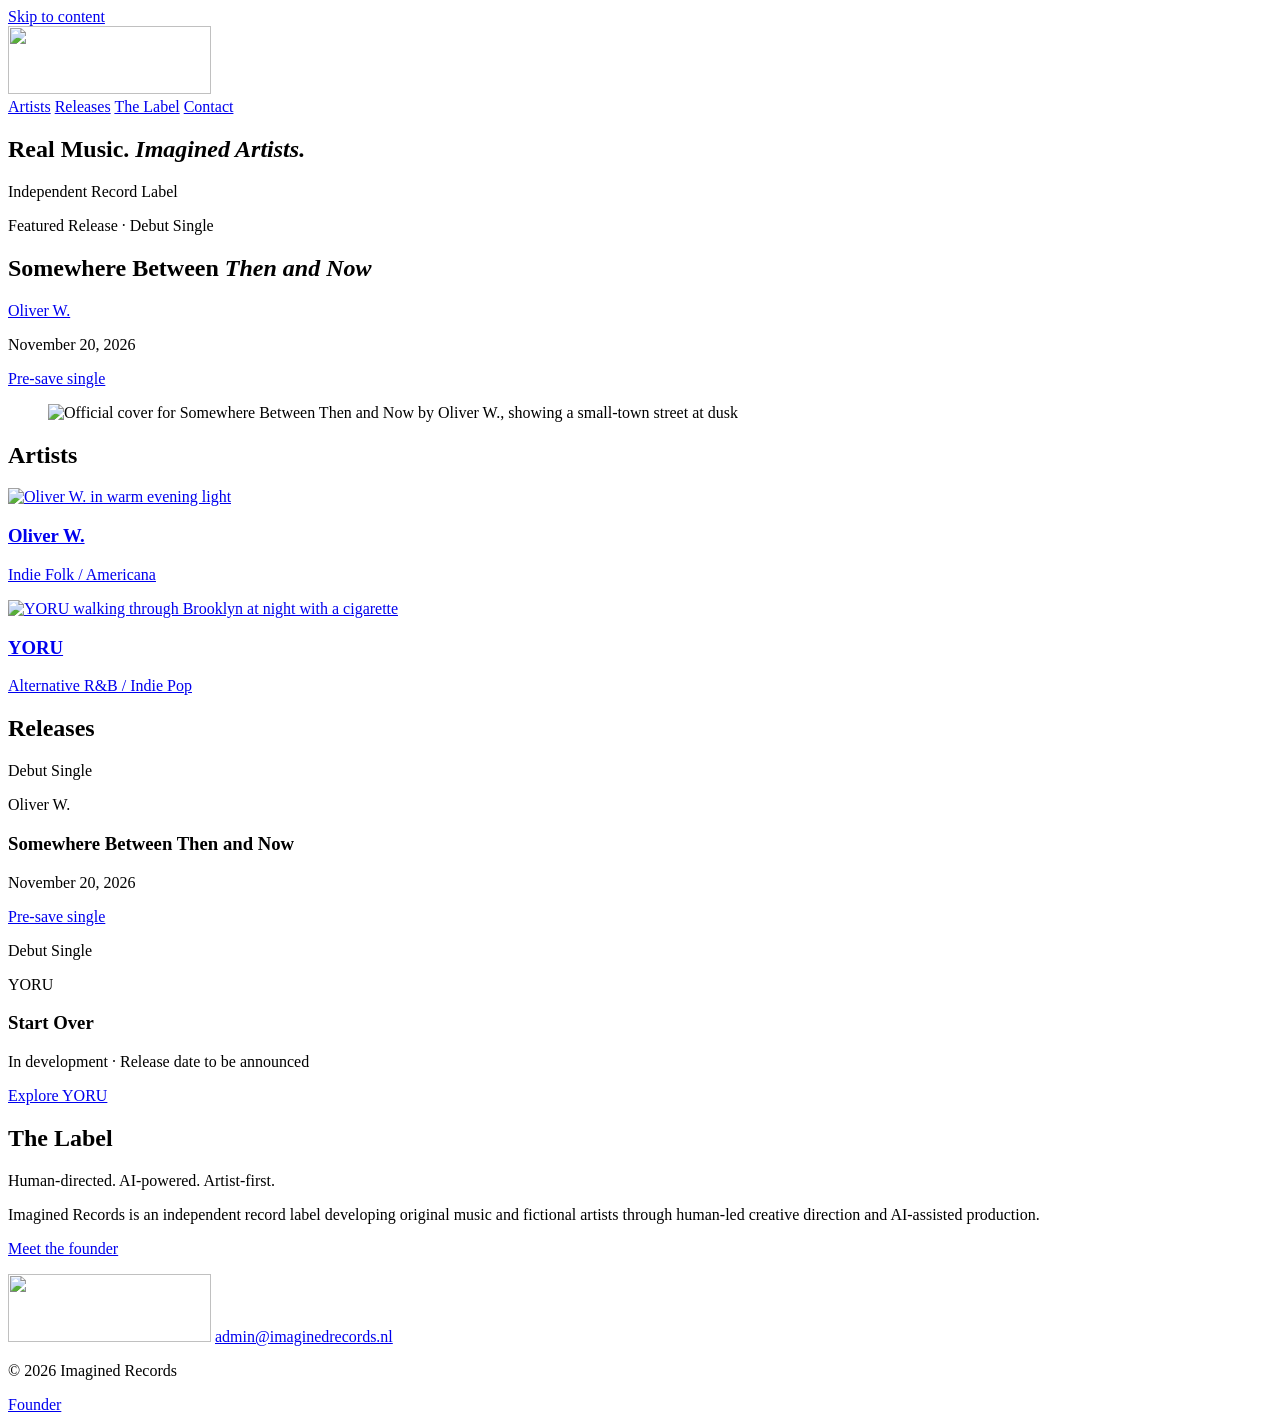
==== commit 025d89ad: "Redesign Imagined Records around releases and artist portraits" ====
--- a/public/index.html
+++ b/public/index.html
@@ -1,20 +1,109 @@
 <!doctype html>
-<html lang="en"><head><meta charset="utf-8"><meta name="viewport" content="width=device-width,initial-scale=1">
-<meta name="theme-color" content="#0b0c0e"><meta name="description" content="Imagined Records is an independent AI-native record label. Original music, imagined artists, human-led creative direction.">
-<meta property="og:type" content="website"><meta property="og:site_name" content="Imagined Records"><meta property="og:title" content="Imagined Records — Real Music. Imagined Artists."><meta property="og:description" content="Original music. Imagined artists. Discover Oliver W. and YORU."><meta property="og:image" content="https://artistcreation.floot.app/_cdn/static/50fd3fc3-41df-4ad7-9b95-46e531975070-oliver-w-portrait-2026.png">
-<meta name="robots" content="index,follow"><title>Imagined Records — Real Music. Imagined Artists.</title>
-<link rel="icon" href="/assets/favicon.svg" type="image/svg+xml"><link rel="preconnect" href="https://fonts.googleapis.com"><link rel="preconnect" href="https://fonts.gstatic.com" crossorigin><link rel="stylesheet" href="/assets/home.css?v=editorial-20261119"></head>
-<body><a class="skip" href="#main">Skip to content</a>
-<header class="site-header"><a class="wordmark" href="/" aria-label="Imagined Records home">IMAGINED <span>RECORDS</span></a><nav aria-label="Primary navigation"><a href="#artists">ARTISTS</a><a href="#releases">RELEASES</a><a href="#about">THE LABEL</a><a href="mailto:admin@imaginedrecords.nl">CONTACT</a></nav><span class="header-note">INDEPENDENT RECORD LABEL</span></header>
-<main id="main">
-<section class="opening" aria-labelledby="opening-title"><div class="opening-image" aria-hidden="true"></div><div class="opening-inner"><p class="kicker">IMAGINED RECORDS / EST. 2026</p><h1 id="opening-title">Real music.<br><em>Imagined artists.</em></h1><p class="opening-lead">Distinct voices. Original songs. Stories worth feeling.</p><a class="text-link light" href="#artists">DISCOVER THE ARTISTS</a></div><div class="opening-footer"><span>HUMAN-DIRECTED. AI-POWERED. ARTIST-FIRST.</span><span>001 — 002 / THE ROSTER</span></div></section>
-<section class="roster" id="artists" aria-labelledby="roster-title"><div class="section-intro"><div><p class="kicker">01 / THE ARTISTS</p><h2 id="roster-title">Two voices.<br><em>One vision.</em></h2></div><p>Every artist has a world of their own. Discover the stories, sounds and identities behind Imagined Records.</p></div>
-<div class="artist-grid">
-<article class="artist"><a class="artist-image" href="/oliver-w" aria-label="Discover Oliver W."><img src="https://artistcreation.floot.app/_cdn/static/50fd3fc3-41df-4ad7-9b95-46e531975070-oliver-w-portrait-2026.png" alt="Official portrait of Oliver W." loading="eager" decoding="async"><span class="photo-label">IR / 001</span></a><div class="artist-info"><div><span class="kicker">INDIE FOLK / AMERICANA</span><h3>Oliver W.</h3><p>Stories about the moments you almost didn't notice.</p></div><a class="text-link" href="/oliver-w">MEET OLIVER W.</a></div></article>
-<article class="artist"><a class="artist-image yoru-image" href="/yoru/" aria-label="Discover YORU"><img src="https://artistcreation.floot.app/_cdn/static/48cef149-1763-4958-a0f5-3bc69f7ca568-yoru-walking-cigarette-approved.jpeg" alt="YORU walking through Brooklyn with a cigarette" loading="eager" decoding="async"><span class="photo-label">IR / 002</span></a><div class="artist-info"><div><span class="kicker">ALTERNATIVE R&amp;B / INDIE POP</span><h3>YORU</h3><p>Born in Japan. Finding his voice after dark in Brooklyn.</p></div><a class="text-link" href="/yoru/">MEET YORU</a></div></article>
-</div></section>
-<section class="releases" id="releases" aria-labelledby="releases-title"><div class="section-intro"><div><p class="kicker">02 / THE MUSIC</p><h2 id="releases-title">The first <em>chapters.</em></h2></div><p>Original releases from the Imagined Records roster.</p></div>
-<div class="release-list"><article class="release"><span class="release-num">IR—001</span><div><span class="kicker">OLIVER W. / DEBUT SINGLE</span><h3>Somewhere Between Then and Now</h3><p>NOVEMBER 20, 2026</p></div><a class="release-link" href="https://distrokid.com/hyperfollow/oliverw/somewhere-between-then-and-now" target="_blank" rel="noopener noreferrer">PRE-SAVE SINGLE</a></article>
-<article class="release"><span class="release-num">IR—002</span><div><span class="kicker">YORU / DEBUT SINGLE</span><h3>Start Over</h3><p>IN DEVELOPMENT · RELEASE DATE TO BE ANNOUNCED</p></div><a class="release-link" href="/yoru/">EXPLORE ARTIST</a></article></div></section>
-<section class="about" id="about"><p class="kicker">03 / THE LABEL</p><div><h2>Made with imagination.<br><em>Driven by feeling.</em></h2><p>Imagined Records is an independent, AI-native label developing original music and fictional artists. Their identities are imagined. Their creative direction is human. The music is made to connect.</p><p class="about-ethos">HUMAN-DIRECTED. &nbsp; AI-POWERED. &nbsp; ARTIST-FIRST.</p><a class="text-link" href="/sebastiaan-j-houwaart/">MEET THE FOUNDER</a></div></section>
-</main><footer><div class="footer-main"><a class="wordmark" href="/">IMAGINED <span>RECORDS</span></a><a href="mailto:admin@imaginedrecords.nl">admin@imaginedrecords.nl</a></div><div class="footer-bottom"><span>REAL MUSIC. IMAGINED ARTISTS.</span><span>© 2026 IMAGINED RECORDS</span><span>FICTIONAL ARTISTS · ORIGINAL MUSIC</span></div></footer></body></html>+<html lang="en">
+<head>
+<meta charset="utf-8">
+<meta name="viewport" content="width=device-width, initial-scale=1">
+<meta name="theme-color" content="#f2eee6">
+<title>Imagined Records — Real Music. Imagined Artists.</title>
+<meta name="description" content="Independent record label. Discover Oliver W., YORU and their original music.">
+<meta property="og:site_name" content="Imagined Records">
+<meta property="og:type" content="website">
+<meta property="og:title" content="Imagined Records — Real Music. Imagined Artists.">
+<meta property="og:description" content="Independent record label. Discover Oliver W., YORU and their original music.">
+<link rel="canonical" href="https://www.imaginedrecords.nl/">
+<meta property="og:url" content="https://www.imaginedrecords.nl/">
+<meta property="og:image" content="https://www.imaginedrecords.nl/assets/editorial/somewhere-1200.webp">
+<meta name="twitter:card" content="summary_large_image">
+
+<link rel="icon" href="/assets/favicon.svg" type="image/svg+xml">
+<link rel="preload" href="/assets/editorial/instrument-serif.woff2" as="font" type="font/woff2" crossorigin>
+<link rel="stylesheet" href="/assets/editorial.css">
+</head>
+<body>
+<a class="skip" href="#main">Skip to content</a>
+<header>
+  <div class="wrap header-inner">
+    <a class="wordmark" href="/" aria-label="Imagined Records home"><img src="/assets/editorial/wordmark-ink.png" width="203" height="68" alt=""></a>
+    <nav class="site-nav" aria-label="Primary navigation">
+      <a href="/#artists">Artists</a>
+      <a href="/#releases">Releases</a>
+      <a href="/#about">The Label</a>
+      <a href="#contact-label">Contact</a>
+    </nav>
+  </div>
+</header>
+<main id="main" tabindex="-1">
+
+<section class="masthead wrap">
+  <h1>Real Music. <em>Imagined Artists.</em></h1>
+  <p class="meta muted">Independent Record Label</p>
+</section>
+<section class="release-feature dark" aria-labelledby="featured-release">
+  <div class="wrap feature-inner">
+    <div class="feature-copy">
+      <p class="meta accent">Featured Release · Debut Single</p>
+      <h2 id="featured-release">Somewhere Between <em>Then and Now</em></h2>
+      <p class="byline"><a href="/oliver-w/">Oliver W.</a></p>
+      <p class="release-date muted"><time datetime="2026-11-20">November 20, 2026</time></p>
+      <div class="actions"><a class="button" href="https://distrokid.com/hyperfollow/oliverw/somewhere-between-then-and-now">Pre-save single</a></div>
+    </div>
+    <figure class="release-cover"><img src="/assets/editorial/somewhere-1200.webp" srcset="/assets/editorial/somewhere-640.webp 640w, /assets/editorial/somewhere-1200.webp 1200w" sizes="(max-width: 736px) 90vw, 40vw" width="1200" height="1200" alt="Official cover for Somewhere Between Then and Now by Oliver W., showing a small-town street at dusk" fetchpriority="high" decoding="async"></figure>
+  </div>
+</section>
+<section class="wrap section" id="artists" aria-labelledby="artists-title">
+  <h2 class="section-title" id="artists-title">Artists</h2>
+  <div class="roster">
+    <article>
+      <a class="artist-link" href="/oliver-w/">
+        <img class="portrait" src="/assets/editorial/oliver-1200.webp" srcset="/assets/editorial/oliver-640.webp 640w, /assets/editorial/oliver-1200.webp 1086w" sizes="(max-width: 736px) 90vw, 40vw" width="1086" height="1448" alt="Oliver W. in warm evening light" loading="lazy" decoding="async">
+        <h3>Oliver W.</h3>
+        <p class="meta">Indie Folk / Americana</p>
+      </a>
+    </article>
+    <article>
+      <a class="artist-link" href="/yoru/">
+        <img class="portrait" src="/assets/editorial/yoru-1200.webp" srcset="/assets/editorial/yoru-640.webp 640w, /assets/editorial/yoru-1200.webp 1024w" sizes="(max-width: 736px) 90vw, 40vw" width="1024" height="1536" alt="YORU walking through Brooklyn at night with a cigarette" loading="lazy" decoding="async">
+        <h3>YORU</h3>
+        <p class="meta">Alternative R&amp;B / Indie Pop</p>
+      </a>
+    </article>
+  </div>
+</section>
+<section class="section catalog" id="releases" aria-labelledby="releases-title">
+  <div class="wrap">
+    <h2 class="section-title" id="releases-title">Releases</h2>
+    <article class="catalog-row">
+      <p class="meta muted">Debut Single</p>
+      <div><p>Oliver W.</p><h3>Somewhere Between Then and Now</h3><p class="muted"><time datetime="2026-11-20">November 20, 2026</time></p></div>
+      <a class="text-link" href="https://distrokid.com/hyperfollow/oliverw/somewhere-between-then-and-now">Pre-save single</a>
+    </article>
+    <article class="catalog-row">
+      <p class="meta muted">Debut Single</p>
+      <div><p>YORU</p><h3>Start Over</h3><p class="muted">In development · Release date to be announced</p></div>
+      <a class="text-link" href="/yoru/#music">Explore YORU</a>
+    </article>
+  </div>
+</section>
+<section class="section wrap label-grid" id="about">
+  <h2>The Label</h2>
+  <div class="body-copy">
+    <p class="lead">Human-directed. AI-powered. Artist-first.</p>
+    <p>Imagined Records is an independent record label developing original music and fictional artists through human-led creative direction and AI-assisted production.</p>
+    <p><a class="text-link" href="/sebastiaan-j-houwaart/">Meet the founder</a></p>
+  </div>
+</section>
+</main>
+<footer class="site-footer dark" id="contact-label">
+  <div class="wrap">
+    <div class="footer-main">
+      <a class="wordmark" href="/" aria-label="Imagined Records home"><img src="/assets/editorial/wordmark-ivory.png" width="203" height="68" alt=""></a>
+      <a class="footer-email" href="mailto:admin@imaginedrecords.nl">admin@imaginedrecords.nl</a>
+    </div>
+    <div class="footer-end">
+      <p class="footer-note">© 2026 Imagined Records</p>
+      <a href="/sebastiaan-j-houwaart/">Founder</a>
+    </div>
+  </div>
+</footer>
+</body>
+</html>
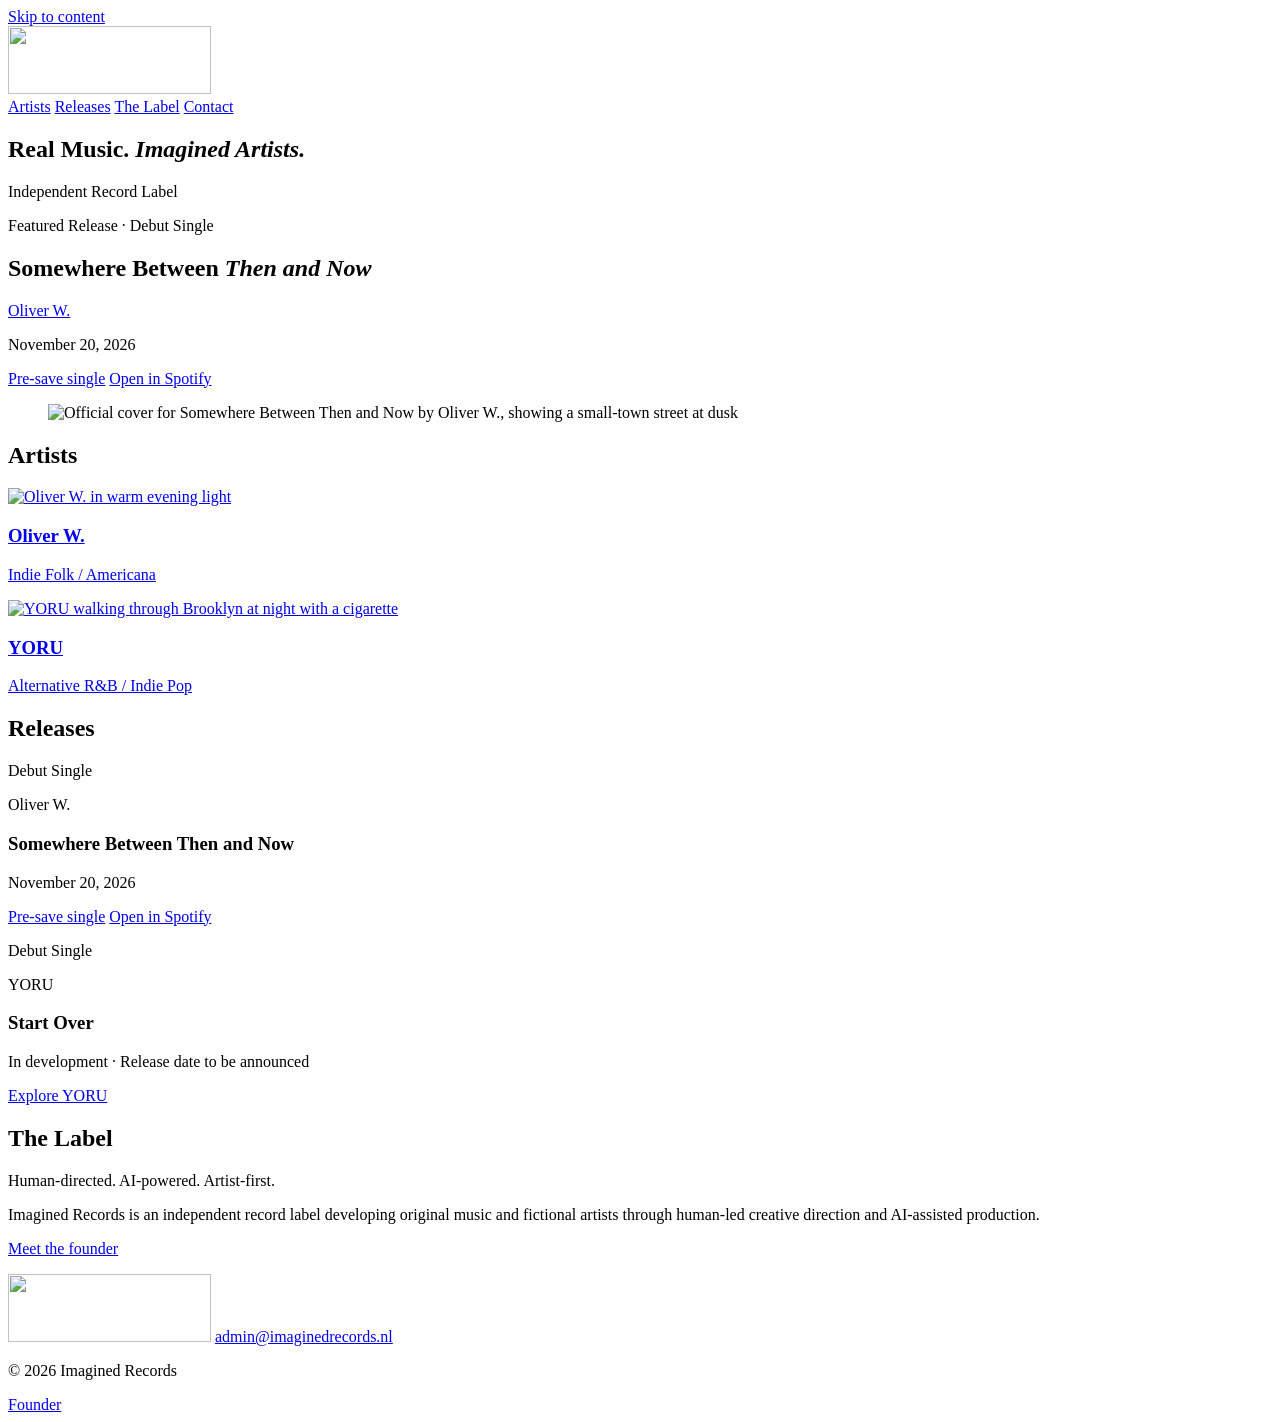
==== commit 424ec498: "Link Oliver W. debut single on Spotify" ====
--- a/public/index.html
+++ b/public/index.html
@@ -45,7 +45,10 @@
       <h2 id="featured-release">Somewhere Between <em>Then and Now</em></h2>
       <p class="byline"><a href="/oliver-w/">Oliver W.</a></p>
       <p class="release-date muted"><time datetime="2026-11-20">November 20, 2026</time></p>
-      <div class="actions"><a class="button" href="https://distrokid.com/hyperfollow/oliverw/somewhere-between-then-and-now">Pre-save single</a></div>
+      <div class="actions">
+        <a class="button" href="https://distrokid.com/hyperfollow/oliverw/somewhere-between-then-and-now">Pre-save single</a>
+        <a class="text-link" href="https://open.spotify.com/album/7CkOXX3Ir2DvEZjPoXwY6H">Open in Spotify</a>
+      </div>
     </div>
     <figure class="release-cover"><img src="/assets/editorial/somewhere-1200.webp" srcset="/assets/editorial/somewhere-640.webp 640w, /assets/editorial/somewhere-1200.webp 1200w" sizes="(max-width: 736px) 90vw, 40vw" width="1200" height="1200" alt="Official cover for Somewhere Between Then and Now by Oliver W., showing a small-town street at dusk" fetchpriority="high" decoding="async"></figure>
   </div>
@@ -75,7 +78,10 @@
     <article class="catalog-row">
       <p class="meta muted">Debut Single</p>
       <div><p>Oliver W.</p><h3>Somewhere Between Then and Now</h3><p class="muted"><time datetime="2026-11-20">November 20, 2026</time></p></div>
-      <a class="text-link" href="https://distrokid.com/hyperfollow/oliverw/somewhere-between-then-and-now">Pre-save single</a>
+      <div class="catalog-actions">
+        <a class="text-link" href="https://distrokid.com/hyperfollow/oliverw/somewhere-between-then-and-now">Pre-save single</a>
+        <a class="text-link" href="https://open.spotify.com/album/7CkOXX3Ir2DvEZjPoXwY6H">Open in Spotify</a>
+      </div>
     </article>
     <article class="catalog-row">
       <p class="meta muted">Debut Single</p>
